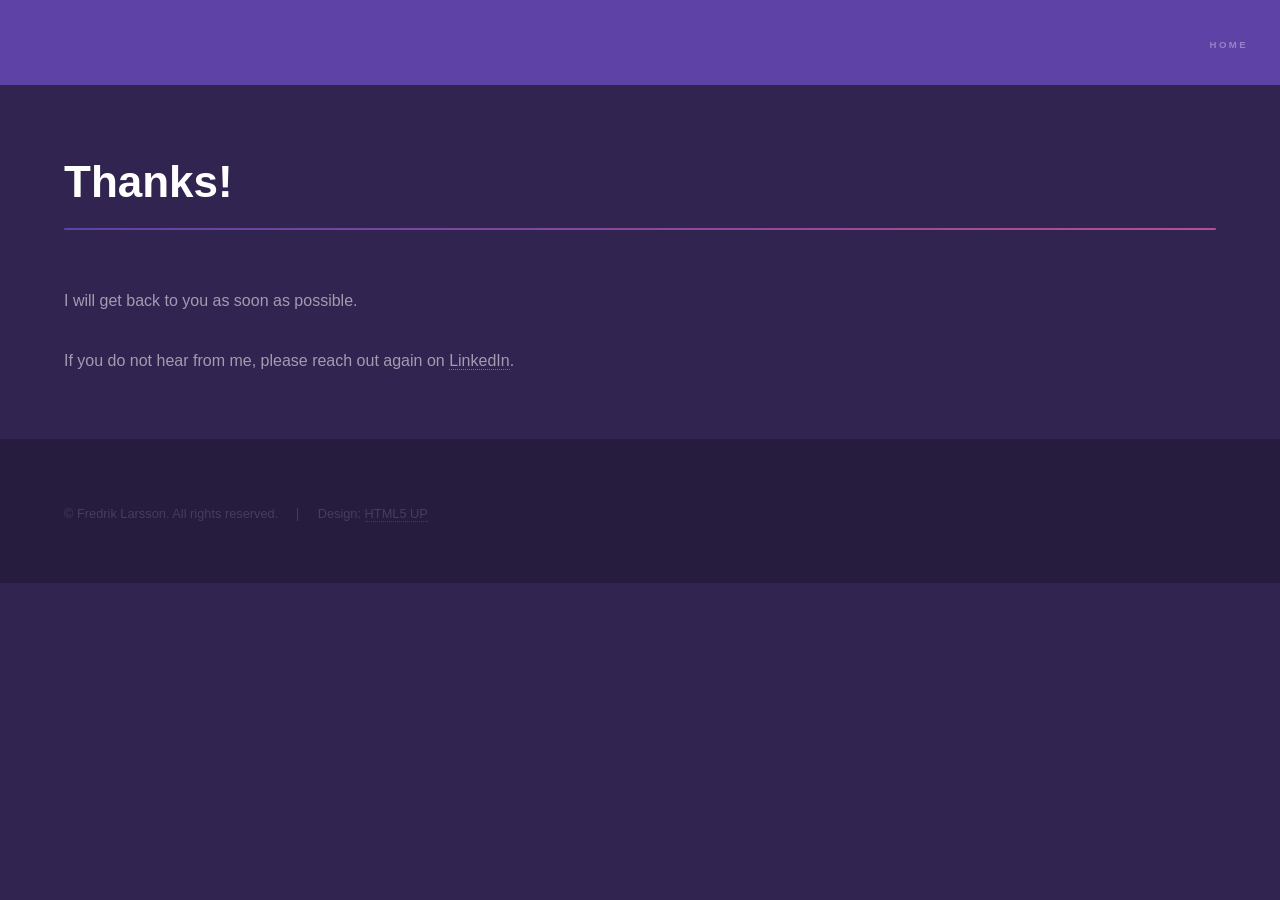
==== response.html @ fefa0e55 "feat: connected response form and added web3forms for email redirects" ====
<!DOCTYPE HTML>
<!--
	Hyperspace by HTML5 UP
	html5up.net | @ajlkn
	Free for personal and commercial use under the CCA 3.0 license (html5up.net/license)
-->
<html>
	<head>
		<title>Contact Response</title>
		<meta charset="utf-8" />
		<meta name="viewport" content="width=device-width, initial-scale=1, user-scalable=no" />
		<link rel="stylesheet" href="assets/css/main.css" />
		<noscript><link rel="stylesheet" href="assets/css/noscript.css" /></noscript>
	</head>
	<body class="is-preload">

		<!-- Header -->
			<header id="header">
				<!-- <a href="index.html" class="title">Success!</a> -->
				<nav>
					<ul>
						<li><a href="index.html">Home</a></li>
					</ul>
				</nav>
			</header>

		<!-- Wrapper -->
			<div id="wrapper">

				<!-- Main -->
					<section id="main" class="wrapper">
						<div class="inner">
							<h1 class="major">Thanks!</h1>
							<p>I will get back to you as soon as possible.</p>
							<p>If you do not hear from me, please reach out again on <a href="https://www.linkedin.com/in/fredriklarsson87">LinkedIn</a>.</p>
						</div>
					</section>

			</div>

		<!-- Footer -->
			<footer id="footer" class="wrapper alt">
				<div class="inner">
					<ul class="menu">
						<li>&copy; Fredrik Larsson. All rights reserved.</li><li>Design: <a href="http://html5up.net">HTML5 UP</a></li>
					</ul>
				</div>
			</footer>

		<!-- Scripts -->
			<script src="assets/js/jquery.min.js"></script>
			<script src="assets/js/jquery.scrollex.min.js"></script>
			<script src="assets/js/jquery.scrolly.min.js"></script>
			<script src="assets/js/browser.min.js"></script>
			<script src="assets/js/breakpoints.min.js"></script>
			<script src="assets/js/util.js"></script>
			<script src="assets/js/main.js"></script>

	</body>
</html>
---- assets/css/main.css ----
@import url(fontawesome-all.min.css);

/*
	Hyperspace by HTML5 UP
	html5up.net | @ajlkn
	Free for personal and commercial use under the CCA 3.0 license (html5up.net/license)
*/

html, body, div, span, applet, object,
iframe, h1, h2, h3, h4, h5, h6, p, blockquote,
pre, a, abbr, acronym, address, big, cite,
code, del, dfn, em, img, ins, kbd, q, s, samp,
small, strike, strong, sub, sup, tt, var, b,
u, i, center, dl, dt, dd, ol, ul, li, fieldset,
form, label, legend, table, caption, tbody,
tfoot, thead, tr, th, td, article, aside,
canvas, details, embed, figure, figcaption,
footer, header, hgroup, menu, nav, output, ruby,
section, summary, time, mark, audio, video {
	margin: 0;
	padding: 0;
	border: 0;
	font-size: 100%;
	font: inherit;
	vertical-align: baseline;}

article, aside, details, figcaption, figure,
footer, header, hgroup, menu, nav, section {
	display: block;}

body {
	line-height: 1;
}

ol, ul {
	list-style: none;
}

blockquote, q {
	quotes: none;
}

	blockquote:before, blockquote:after, q:before, q:after {
		content: '';
		content: none;
	}

table {
	border-collapse: collapse;
	border-spacing: 0;
}

body {
	-webkit-text-size-adjust: none;
}

mark {
	background-color: transparent;
	color: inherit;
}

input::-moz-focus-inner {
	border: 0;
	padding: 0;
}

input, select, textarea {
	-moz-appearance: none;
	-webkit-appearance: none;
	-ms-appearance: none;
	appearance: none;
}

/* Basic */

	@-ms-viewport {
		width: device-width;
	}

	body {
		-ms-overflow-style: scrollbar;
	}

	@media screen and (max-width: 480px) {

		html, body {
			min-width: 320px;
		}

	}

	html {
		box-sizing: border-box;
	}

	*, *:before, *:after {
		box-sizing: inherit;
	}

	body {
		background: #312450;
	}

		body.is-preload *, body.is-preload *:before, body.is-preload *:after {
			-moz-animation: none !important;
			-webkit-animation: none !important;
			-ms-animation: none !important;
			animation: none !important;
			-moz-transition: none !important;
			-webkit-transition: none !important;
			-ms-transition: none !important;
			transition: none !important;
		}

/* Type */

	body, input, select, textarea {
		color: rgba(255, 255, 255, 0.55);
		font-family: Arial, Helvetica, sans-serif;
		font-size: 16.5pt;
		font-weight: normal;
		line-height: 1.75;
	}

		@media screen and (max-width: 1680px) {

			body, input, select, textarea {
				font-size: 13pt;
			}

		}

		@media screen and (max-width: 1280px) {

			body, input, select, textarea {
				font-size: 12pt;
			}

		}

		@media screen and (max-width: 360px) {

			body, input, select, textarea {
				font-size: 11pt;
			}

		}

	a {
		-moz-transition: color 0.2s ease, border-bottom-color 0.2s ease;
		-webkit-transition: color 0.2s ease, border-bottom-color 0.2s ease;
		-ms-transition: color 0.2s ease, border-bottom-color 0.2s ease;
		transition: color 0.2s ease, border-bottom-color 0.2s ease;
		border-bottom: dotted 1px rgba(255, 255, 255, 0.35);
		color: inherit;
		text-decoration: none;
	}

		a:hover {
			border-bottom-color: transparent;
			color: #ffffff;
		}

	strong, b {
		color: #ffffff;
		font-weight: bold;
	}

	em, i {
		font-style: italic;
	}

	p {
		margin: 0 0 2em 0;
	}

	h1, h2, h3, h4, h5, h6 {
		color: #ffffff;
		font-weight: bold;
		line-height: 1.5;
		margin: 0 0 0.5em 0;
	}

		h1 a, h2 a, h3 a, h4 a, h5 a, h6 a {
			color: inherit;
			text-decoration: none;
		}

	h1 {
		font-size: 2.75em;
	}

		h1.major {
			margin: 0 0 1.3em 0;
			position: relative;
			padding-bottom: 0.35em;
		}

			h1.major:after {
				background-image: -moz-linear-gradient(to right, #5e42a6, #b74e91);
				background-image: -webkit-linear-gradient(to right, #5e42a6, #b74e91);
				background-image: -ms-linear-gradient(to right, #5e42a6, #b74e91);
				background-image: linear-gradient(to right, #5e42a6, #b74e91);
				-moz-transition: max-width 0.2s ease;
				-webkit-transition: max-width 0.2s ease;
				-ms-transition: max-width 0.2s ease;
				transition: max-width 0.2s ease;
				border-radius: 0.2em;
				bottom: 0;
				content: '';
				height: 0.05em;
				position: absolute;
				right: 0;
				width: 100%;
			}

	h2 {
		font-size: 1.75em;
	}

	h3 {
		font-size: 1.1em;
	}

	h4 {
		font-size: 1em;
	}

	h5 {
		font-size: 0.8em;
	}

	h6 {
		font-size: 0.6em;
	}

	@media screen and (max-width: 736px) {

		h1 {
			font-size: 2em;
		}

		h2 {
			font-size: 1.25em;
		}

		h3 {
			font-size: 1em;
		}

		h4 {
			font-size: 0.8em;
		}

		h5 {
			font-size: 0.6em;
		}

		h6 {
			font-size: 0.6em;
		}

	}

	sub {
		font-size: 0.8em;
		position: relative;
		top: 0.5em;
	}

	sup {
		font-size: 0.8em;
		position: relative;
		top: -0.5em;
	}

	blockquote {
		border-left: solid 4px rgba(255, 255, 255, 0.15);
		font-style: italic;
		margin: 0 0 2em 0;
		padding: 0.5em 0 0.5em 2em;
	}

	code {
		background: rgba(255, 255, 255, 0.05);
		border-radius: 0.25em;
		border: solid 1px rgba(255, 255, 255, 0.15);
		font-family: "Courier New", monospace;
		font-size: 0.9em;
		margin: 0 0.25em;
		padding: 0.25em 0.65em;
	}

	pre {
		-webkit-overflow-scrolling: touch;
		font-family: "Courier New", monospace;
		font-size: 0.9em;
		margin: 0 0 2em 0;
	}

		pre code {
			display: block;
			line-height: 1.75em;
			padding: 1em 1.5em;
			overflow-x: auto;
		}

	hr {
		border: 0;
		border-bottom: solid 1px rgba(255, 255, 255, 0.15);
		margin: 2em 0;
	}

		hr.major {
			margin: 3em 0;
		}

	.align-left {
		text-align: left;
	}

	.align-center {
		text-align: center;
	}

	.align-right {
		text-align: right;
	}

/* Row */

	.row {
		display: flex;
		flex-wrap: wrap;
		box-sizing: border-box;
		align-items: stretch;
	}

		.row > * {
			box-sizing: border-box;
		}

		.row.gtr-uniform > * > :last-child {
			margin-bottom: 0;
		}

		.row.aln-left {
			justify-content: flex-start;
		}

		.row.aln-center {
			justify-content: center;
		}

		.row.aln-right {
			justify-content: flex-end;
		}

		.row.aln-top {
			align-items: flex-start;
		}

		.row.aln-middle {
			align-items: center;
		}

		.row.aln-bottom {
			align-items: flex-end;
		}

		.row > .imp {
			order: -1;
		}

		.row > .col-1 {
			width: 8.33333%;
		}

		.row > .off-1 {
			margin-left: 8.33333%;
		}

		.row > .col-2 {
			width: 16.66667%;
		}

		.row > .off-2 {
			margin-left: 16.66667%;
		}

		.row > .col-3 {
			width: 25%;
		}

		.row > .off-3 {
			margin-left: 25%;
		}

		.row > .col-4 {
			width: 33.33333%;
		}

		.row > .off-4 {
			margin-left: 33.33333%;
		}

		.row > .col-5 {
			width: 41.66667%;
		}

		.row > .off-5 {
			margin-left: 41.66667%;
		}

		.row > .col-6 {
			width: 50%;
		}

		.row > .off-6 {
			margin-left: 50%;
		}

		.row > .col-7 {
			width: 58.33333%;
		}

		.row > .off-7 {
			margin-left: 58.33333%;
		}

		.row > .col-8 {
			width: 66.66667%;
		}

		.row > .off-8 {
			margin-left: 66.66667%;
		}

		.row > .col-9 {
			width: 75%;
		}

		.row > .off-9 {
			margin-left: 75%;
		}

		.row > .col-10 {
			width: 83.33333%;
		}

		.row > .off-10 {
			margin-left: 83.33333%;
		}

		.row > .col-11 {
			width: 91.66667%;
		}

		.row > .off-11 {
			margin-left: 91.66667%;
		}

		.row > .col-12 {
			width: 100%;
		}

		.row > .off-12 {
			margin-left: 100%;
		}

		.row.gtr-0 {
			margin-top: 0;
			margin-left: 0em;
		}

			.row.gtr-0 > * {
				padding: 0 0 0 0em;
			}

			.row.gtr-0.gtr-uniform {
				margin-top: 0em;
			}

				.row.gtr-0.gtr-uniform > * {
					padding-top: 0em;
				}

		.row.gtr-25 {
			margin-top: 0;
			margin-left: -0.375em;
		}

			.row.gtr-25 > * {
				padding: 0 0 0 0.375em;
			}

			.row.gtr-25.gtr-uniform {
				margin-top: -0.375em;
			}

				.row.gtr-25.gtr-uniform > * {
					padding-top: 0.375em;
				}

		.row.gtr-50 {
			margin-top: 0;
			margin-left: -0.75em;
		}

			.row.gtr-50 > * {
				padding: 0 0 0 0.75em;
			}

			.row.gtr-50.gtr-uniform {
				margin-top: -0.75em;
			}

				.row.gtr-50.gtr-uniform > * {
					padding-top: 0.75em;
				}

		.row {
			margin-top: 0;
			margin-left: -1.5em;
		}

			.row > * {
				padding: 0 0 0 1.5em;
			}

			.row.gtr-uniform {
				margin-top: -1.5em;
			}

				.row.gtr-uniform > * {
					padding-top: 1.5em;
				}

		.row.gtr-150 {
			margin-top: 0;
			margin-left: -2.25em;
		}

			.row.gtr-150 > * {
				padding: 0 0 0 2.25em;
			}

			.row.gtr-150.gtr-uniform {
				margin-top: -2.25em;
			}

				.row.gtr-150.gtr-uniform > * {
					padding-top: 2.25em;
				}

		.row.gtr-200 {
			margin-top: 0;
			margin-left: -3em;
		}

			.row.gtr-200 > * {
				padding: 0 0 0 3em;
			}

			.row.gtr-200.gtr-uniform {
				margin-top: -3em;
			}

				.row.gtr-200.gtr-uniform > * {
					padding-top: 3em;
				}

		@media screen and (max-width: 1680px) {

			.row {
				display: flex;
				flex-wrap: wrap;
				box-sizing: border-box;
				align-items: stretch;
			}

				.row > * {
					box-sizing: border-box;
				}

				.row.gtr-uniform > * > :last-child {
					margin-bottom: 0;
				}

				.row.aln-left {
					justify-content: flex-start;
				}

				.row.aln-center {
					justify-content: center;
				}

				.row.aln-right {
					justify-content: flex-end;
				}

				.row.aln-top {
					align-items: flex-start;
				}

				.row.aln-middle {
					align-items: center;
				}

				.row.aln-bottom {
					align-items: flex-end;
				}

				.row > .imp-xlarge {
					order: -1;
				}

				.row > .col-1-xlarge {
					width: 8.33333%;
				}

				.row > .off-1-xlarge {
					margin-left: 8.33333%;
				}

				.row > .col-2-xlarge {
					width: 16.66667%;
				}

				.row > .off-2-xlarge {
					margin-left: 16.66667%;
				}

				.row > .col-3-xlarge {
					width: 25%;
				}

				.row > .off-3-xlarge {
					margin-left: 25%;
				}

				.row > .col-4-xlarge {
					width: 33.33333%;
				}

				.row > .off-4-xlarge {
					margin-left: 33.33333%;
				}

				.row > .col-5-xlarge {
					width: 41.66667%;
				}

				.row > .off-5-xlarge {
					margin-left: 41.66667%;
				}

				.row > .col-6-xlarge {
					width: 50%;
				}

				.row > .off-6-xlarge {
					margin-left: 50%;
				}

				.row > .col-7-xlarge {
					width: 58.33333%;
				}

				.row > .off-7-xlarge {
					margin-left: 58.33333%;
				}

				.row > .col-8-xlarge {
					width: 66.66667%;
				}

				.row > .off-8-xlarge {
					margin-left: 66.66667%;
				}

				.row > .col-9-xlarge {
					width: 75%;
				}

				.row > .off-9-xlarge {
					margin-left: 75%;
				}

				.row > .col-10-xlarge {
					width: 83.33333%;
				}

				.row > .off-10-xlarge {
					margin-left: 83.33333%;
				}

				.row > .col-11-xlarge {
					width: 91.66667%;
				}

				.row > .off-11-xlarge {
					margin-left: 91.66667%;
				}

				.row > .col-12-xlarge {
					width: 100%;
				}

				.row > .off-12-xlarge {
					margin-left: 100%;
				}

				.row.gtr-0 {
					margin-top: 0;
					margin-left: 0em;
				}

					.row.gtr-0 > * {
						padding: 0 0 0 0em;
					}

					.row.gtr-0.gtr-uniform {
						margin-top: 0em;
					}

						.row.gtr-0.gtr-uniform > * {
							padding-top: 0em;
						}

				.row.gtr-25 {
					margin-top: 0;
					margin-left: -0.375em;
				}

					.row.gtr-25 > * {
						padding: 0 0 0 0.375em;
					}

					.row.gtr-25.gtr-uniform {
						margin-top: -0.375em;
					}

						.row.gtr-25.gtr-uniform > * {
							padding-top: 0.375em;
						}

				.row.gtr-50 {
					margin-top: 0;
					margin-left: -0.75em;
				}

					.row.gtr-50 > * {
						padding: 0 0 0 0.75em;
					}

					.row.gtr-50.gtr-uniform {
						margin-top: -0.75em;
					}

						.row.gtr-50.gtr-uniform > * {
							padding-top: 0.75em;
						}

				.row {
					margin-top: 0;
					margin-left: -1.5em;
				}

					.row > * {
						padding: 0 0 0 1.5em;
					}

					.row.gtr-uniform {
						margin-top: -1.5em;
					}

						.row.gtr-uniform > * {
							padding-top: 1.5em;
						}

				.row.gtr-150 {
					margin-top: 0;
					margin-left: -2.25em;
				}

					.row.gtr-150 > * {
						padding: 0 0 0 2.25em;
					}

					.row.gtr-150.gtr-uniform {
						margin-top: -2.25em;
					}

						.row.gtr-150.gtr-uniform > * {
							padding-top: 2.25em;
						}

				.row.gtr-200 {
					margin-top: 0;
					margin-left: -3em;
				}

					.row.gtr-200 > * {
						padding: 0 0 0 3em;
					}

					.row.gtr-200.gtr-uniform {
						margin-top: -3em;
					}

						.row.gtr-200.gtr-uniform > * {
							padding-top: 3em;
						}

		}

		@media screen and (max-width: 1280px) {

			.row {
				display: flex;
				flex-wrap: wrap;
				box-sizing: border-box;
				align-items: stretch;
			}

				.row > * {
					box-sizing: border-box;
				}

				.row.gtr-uniform > * > :last-child {
					margin-bottom: 0;
				}

				.row.aln-left {
					justify-content: flex-start;
				}

				.row.aln-center {
					justify-content: center;
				}

				.row.aln-right {
					justify-content: flex-end;
				}

				.row.aln-top {
					align-items: flex-start;
				}

				.row.aln-middle {
					align-items: center;
				}

				.row.aln-bottom {
					align-items: flex-end;
				}

				.row > .imp-large {
					order: -1;
				}

				.row > .col-1-large {
					width: 8.33333%;
				}

				.row > .off-1-large {
					margin-left: 8.33333%;
				}

				.row > .col-2-large {
					width: 16.66667%;
				}

				.row > .off-2-large {
					margin-left: 16.66667%;
				}

				.row > .col-3-large {
					width: 25%;
				}

				.row > .off-3-large {
					margin-left: 25%;
				}

				.row > .col-4-large {
					width: 33.33333%;
				}

				.row > .off-4-large {
					margin-left: 33.33333%;
				}

				.row > .col-5-large {
					width: 41.66667%;
				}

				.row > .off-5-large {
					margin-left: 41.66667%;
				}

				.row > .col-6-large {
					width: 50%;
				}

				.row > .off-6-large {
					margin-left: 50%;
				}

				.row > .col-7-large {
					width: 58.33333%;
				}

				.row > .off-7-large {
					margin-left: 58.33333%;
				}

				.row > .col-8-large {
					width: 66.66667%;
				}

				.row > .off-8-large {
					margin-left: 66.66667%;
				}

				.row > .col-9-large {
					width: 75%;
				}

				.row > .off-9-large {
					margin-left: 75%;
				}

				.row > .col-10-large {
					width: 83.33333%;
				}

				.row > .off-10-large {
					margin-left: 83.33333%;
				}

				.row > .col-11-large {
					width: 91.66667%;
				}

				.row > .off-11-large {
					margin-left: 91.66667%;
				}

				.row > .col-12-large {
					width: 100%;
				}

				.row > .off-12-large {
					margin-left: 100%;
				}

				.row.gtr-0 {
					margin-top: 0;
					margin-left: 0em;
				}

					.row.gtr-0 > * {
						padding: 0 0 0 0em;
					}

					.row.gtr-0.gtr-uniform {
						margin-top: 0em;
					}

						.row.gtr-0.gtr-uniform > * {
							padding-top: 0em;
						}

				.row.gtr-25 {
					margin-top: 0;
					margin-left: -0.375em;
				}

					.row.gtr-25 > * {
						padding: 0 0 0 0.375em;
					}

					.row.gtr-25.gtr-uniform {
						margin-top: -0.375em;
					}

						.row.gtr-25.gtr-uniform > * {
							padding-top: 0.375em;
						}

				.row.gtr-50 {
					margin-top: 0;
					margin-left: -0.75em;
				}

					.row.gtr-50 > * {
						padding: 0 0 0 0.75em;
					}

					.row.gtr-50.gtr-uniform {
						margin-top: -0.75em;
					}

						.row.gtr-50.gtr-uniform > * {
							padding-top: 0.75em;
						}

				.row {
					margin-top: 0;
					margin-left: -1.5em;
				}

					.row > * {
						padding: 0 0 0 1.5em;
					}

					.row.gtr-uniform {
						margin-top: -1.5em;
					}

						.row.gtr-uniform > * {
							padding-top: 1.5em;
						}

				.row.gtr-150 {
					margin-top: 0;
					margin-left: -2.25em;
				}

					.row.gtr-150 > * {
						padding: 0 0 0 2.25em;
					}

					.row.gtr-150.gtr-uniform {
						margin-top: -2.25em;
					}

						.row.gtr-150.gtr-uniform > * {
							padding-top: 2.25em;
						}

				.row.gtr-200 {
					margin-top: 0;
					margin-left: -3em;
				}

					.row.gtr-200 > * {
						padding: 0 0 0 3em;
					}

					.row.gtr-200.gtr-uniform {
						margin-top: -3em;
					}

						.row.gtr-200.gtr-uniform > * {
							padding-top: 3em;
						}

		}

		@media screen and (max-width: 980px) {

			.row {
				display: flex;
				flex-wrap: wrap;
				box-sizing: border-box;
				align-items: stretch;
			}

				.row > * {
					box-sizing: border-box;
				}

				.row.gtr-uniform > * > :last-child {
					margin-bottom: 0;
				}

				.row.aln-left {
					justify-content: flex-start;
				}

				.row.aln-center {
					justify-content: center;
				}

				.row.aln-right {
					justify-content: flex-end;
				}

				.row.aln-top {
					align-items: flex-start;
				}

				.row.aln-middle {
					align-items: center;
				}

				.row.aln-bottom {
					align-items: flex-end;
				}

				.row > .imp-medium {
					order: -1;
				}

				.row > .col-1-medium {
					width: 8.33333%;
				}

				.row > .off-1-medium {
					margin-left: 8.33333%;
				}

				.row > .col-2-medium {
					width: 16.66667%;
				}

				.row > .off-2-medium {
					margin-left: 16.66667%;
				}

				.row > .col-3-medium {
					width: 25%;
				}

				.row > .off-3-medium {
					margin-left: 25%;
				}

				.row > .col-4-medium {
					width: 33.33333%;
				}

				.row > .off-4-medium {
					margin-left: 33.33333%;
				}

				.row > .col-5-medium {
					width: 41.66667%;
				}

				.row > .off-5-medium {
					margin-left: 41.66667%;
				}

				.row > .col-6-medium {
					width: 50%;
				}

				.row > .off-6-medium {
					margin-left: 50%;
				}

				.row > .col-7-medium {
					width: 58.33333%;
				}

				.row > .off-7-medium {
					margin-left: 58.33333%;
				}

				.row > .col-8-medium {
					width: 66.66667%;
				}

				.row > .off-8-medium {
					margin-left: 66.66667%;
				}

				.row > .col-9-medium {
					width: 75%;
				}

				.row > .off-9-medium {
					margin-left: 75%;
				}

				.row > .col-10-medium {
					width: 83.33333%;
				}

				.row > .off-10-medium {
					margin-left: 83.33333%;
				}

				.row > .col-11-medium {
					width: 91.66667%;
				}

				.row > .off-11-medium {
					margin-left: 91.66667%;
				}

				.row > .col-12-medium {
					width: 100%;
				}

				.row > .off-12-medium {
					margin-left: 100%;
				}

				.row.gtr-0 {
					margin-top: 0;
					margin-left: 0em;
				}

					.row.gtr-0 > * {
						padding: 0 0 0 0em;
					}

					.row.gtr-0.gtr-uniform {
						margin-top: 0em;
					}

						.row.gtr-0.gtr-uniform > * {
							padding-top: 0em;
						}

				.row.gtr-25 {
					margin-top: 0;
					margin-left: -0.375em;
				}

					.row.gtr-25 > * {
						padding: 0 0 0 0.375em;
					}

					.row.gtr-25.gtr-uniform {
						margin-top: -0.375em;
					}

						.row.gtr-25.gtr-uniform > * {
							padding-top: 0.375em;
						}

				.row.gtr-50 {
					margin-top: 0;
					margin-left: -0.75em;
				}

					.row.gtr-50 > * {
						padding: 0 0 0 0.75em;
					}

					.row.gtr-50.gtr-uniform {
						margin-top: -0.75em;
					}

						.row.gtr-50.gtr-uniform > * {
							padding-top: 0.75em;
						}

				.row {
					margin-top: 0;
					margin-left: -1.5em;
				}

					.row > * {
						padding: 0 0 0 1.5em;
					}

					.row.gtr-uniform {
						margin-top: -1.5em;
					}

						.row.gtr-uniform > * {
							padding-top: 1.5em;
						}

				.row.gtr-150 {
					margin-top: 0;
					margin-left: -2.25em;
				}

					.row.gtr-150 > * {
						padding: 0 0 0 2.25em;
					}

					.row.gtr-150.gtr-uniform {
						margin-top: -2.25em;
					}

						.row.gtr-150.gtr-uniform > * {
							padding-top: 2.25em;
						}

				.row.gtr-200 {
					margin-top: 0;
					margin-left: -3em;
				}

					.row.gtr-200 > * {
						padding: 0 0 0 3em;
					}

					.row.gtr-200.gtr-uniform {
						margin-top: -3em;
					}

						.row.gtr-200.gtr-uniform > * {
							padding-top: 3em;
						}

		}

		@media screen and (max-width: 736px) {

			.row {
				display: flex;
				flex-wrap: wrap;
				box-sizing: border-box;
				align-items: stretch;
			}

				.row > * {
					box-sizing: border-box;
				}

				.row.gtr-uniform > * > :last-child {
					margin-bottom: 0;
				}

				.row.aln-left {
					justify-content: flex-start;
				}

				.row.aln-center {
					justify-content: center;
				}

				.row.aln-right {
					justify-content: flex-end;
				}

				.row.aln-top {
					align-items: flex-start;
				}

				.row.aln-middle {
					align-items: center;
				}

				.row.aln-bottom {
					align-items: flex-end;
				}

				.row > .imp-small {
					order: -1;
				}

				.row > .col-1-small {
					width: 8.33333%;
				}

				.row > .off-1-small {
					margin-left: 8.33333%;
				}

				.row > .col-2-small {
					width: 16.66667%;
				}

				.row > .off-2-small {
					margin-left: 16.66667%;
				}

				.row > .col-3-small {
					width: 25%;
				}

				.row > .off-3-small {
					margin-left: 25%;
				}

				.row > .col-4-small {
					width: 33.33333%;
				}

				.row > .off-4-small {
					margin-left: 33.33333%;
				}

				.row > .col-5-small {
					width: 41.66667%;
				}

				.row > .off-5-small {
					margin-left: 41.66667%;
				}

				.row > .col-6-small {
					width: 50%;
				}

				.row > .off-6-small {
					margin-left: 50%;
				}

				.row > .col-7-small {
					width: 58.33333%;
				}

				.row > .off-7-small {
					margin-left: 58.33333%;
				}

				.row > .col-8-small {
					width: 66.66667%;
				}

				.row > .off-8-small {
					margin-left: 66.66667%;
				}

				.row > .col-9-small {
					width: 75%;
				}

				.row > .off-9-small {
					margin-left: 75%;
				}

				.row > .col-10-small {
					width: 83.33333%;
				}

				.row > .off-10-small {
					margin-left: 83.33333%;
				}

				.row > .col-11-small {
					width: 91.66667%;
				}

				.row > .off-11-small {
					margin-left: 91.66667%;
				}

				.row > .col-12-small {
					width: 100%;
				}

				.row > .off-12-small {
					margin-left: 100%;
				}

				.row.gtr-0 {
					margin-top: 0;
					margin-left: 0em;
				}

					.row.gtr-0 > * {
						padding: 0 0 0 0em;
					}

					.row.gtr-0.gtr-uniform {
						margin-top: 0em;
					}

						.row.gtr-0.gtr-uniform > * {
							padding-top: 0em;
						}

				.row.gtr-25 {
					margin-top: 0;
					margin-left: -0.375em;
				}

					.row.gtr-25 > * {
						padding: 0 0 0 0.375em;
					}

					.row.gtr-25.gtr-uniform {
						margin-top: -0.375em;
					}

						.row.gtr-25.gtr-uniform > * {
							padding-top: 0.375em;
						}

				.row.gtr-50 {
					margin-top: 0;
					margin-left: -0.75em;
				}

					.row.gtr-50 > * {
						padding: 0 0 0 0.75em;
					}

					.row.gtr-50.gtr-uniform {
						margin-top: -0.75em;
					}

						.row.gtr-50.gtr-uniform > * {
							padding-top: 0.75em;
						}

				.row {
					margin-top: 0;
					margin-left: -1.5em;
				}

					.row > * {
						padding: 0 0 0 1.5em;
					}

					.row.gtr-uniform {
						margin-top: -1.5em;
					}

						.row.gtr-uniform > * {
							padding-top: 1.5em;
						}

				.row.gtr-150 {
					margin-top: 0;
					margin-left: -2.25em;
				}

					.row.gtr-150 > * {
						padding: 0 0 0 2.25em;
					}

					.row.gtr-150.gtr-uniform {
						margin-top: -2.25em;
					}

						.row.gtr-150.gtr-uniform > * {
							padding-top: 2.25em;
						}

				.row.gtr-200 {
					margin-top: 0;
					margin-left: -3em;
				}

					.row.gtr-200 > * {
						padding: 0 0 0 3em;
					}

					.row.gtr-200.gtr-uniform {
						margin-top: -3em;
					}

						.row.gtr-200.gtr-uniform > * {
							padding-top: 3em;
						}

		}

		@media screen and (max-width: 480px) {

			.row {
				display: flex;
				flex-wrap: wrap;
				box-sizing: border-box;
				align-items: stretch;
			}

				.row > * {
					box-sizing: border-box;
				}

				.row.gtr-uniform > * > :last-child {
					margin-bottom: 0;
				}

				.row.aln-left {
					justify-content: flex-start;
				}

				.row.aln-center {
					justify-content: center;
				}

				.row.aln-right {
					justify-content: flex-end;
				}

				.row.aln-top {
					align-items: flex-start;
				}

				.row.aln-middle {
					align-items: center;
				}

				.row.aln-bottom {
					align-items: flex-end;
				}

				.row > .imp-xsmall {
					order: -1;
				}

				.row > .col-1-xsmall {
					width: 8.33333%;
				}

				.row > .off-1-xsmall {
					margin-left: 8.33333%;
				}

				.row > .col-2-xsmall {
					width: 16.66667%;
				}

				.row > .off-2-xsmall {
					margin-left: 16.66667%;
				}

				.row > .col-3-xsmall {
					width: 25%;
				}

				.row > .off-3-xsmall {
					margin-left: 25%;
				}

				.row > .col-4-xsmall {
					width: 33.33333%;
				}

				.row > .off-4-xsmall {
					margin-left: 33.33333%;
				}

				.row > .col-5-xsmall {
					width: 41.66667%;
				}

				.row > .off-5-xsmall {
					margin-left: 41.66667%;
				}

				.row > .col-6-xsmall {
					width: 50%;
				}

				.row > .off-6-xsmall {
					margin-left: 50%;
				}

				.row > .col-7-xsmall {
					width: 58.33333%;
				}

				.row > .off-7-xsmall {
					margin-left: 58.33333%;
				}

				.row > .col-8-xsmall {
					width: 66.66667%;
				}

				.row > .off-8-xsmall {
					margin-left: 66.66667%;
				}

				.row > .col-9-xsmall {
					width: 75%;
				}

				.row > .off-9-xsmall {
					margin-left: 75%;
				}

				.row > .col-10-xsmall {
					width: 83.33333%;
				}

				.row > .off-10-xsmall {
					margin-left: 83.33333%;
				}

				.row > .col-11-xsmall {
					width: 91.66667%;
				}

				.row > .off-11-xsmall {
					margin-left: 91.66667%;
				}

				.row > .col-12-xsmall {
					width: 100%;
				}

				.row > .off-12-xsmall {
					margin-left: 100%;
				}

				.row.gtr-0 {
					margin-top: 0;
					margin-left: 0em;
				}

					.row.gtr-0 > * {
						padding: 0 0 0 0em;
					}

					.row.gtr-0.gtr-uniform {
						margin-top: 0em;
					}

						.row.gtr-0.gtr-uniform > * {
							padding-top: 0em;
						}

				.row.gtr-25 {
					margin-top: 0;
					margin-left: -0.375em;
				}

					.row.gtr-25 > * {
						padding: 0 0 0 0.375em;
					}

					.row.gtr-25.gtr-uniform {
						margin-top: -0.375em;
					}

						.row.gtr-25.gtr-uniform > * {
							padding-top: 0.375em;
						}

				.row.gtr-50 {
					margin-top: 0;
					margin-left: -0.75em;
				}

					.row.gtr-50 > * {
						padding: 0 0 0 0.75em;
					}

					.row.gtr-50.gtr-uniform {
						margin-top: -0.75em;
					}

						.row.gtr-50.gtr-uniform > * {
							padding-top: 0.75em;
						}

				.row {
					margin-top: 0;
					margin-left: -1.5em;
				}

					.row > * {
						padding: 0 0 0 1.5em;
					}

					.row.gtr-uniform {
						margin-top: -1.5em;
					}

						.row.gtr-uniform > * {
							padding-top: 1.5em;
						}

				.row.gtr-150 {
					margin-top: 0;
					margin-left: -2.25em;
				}

					.row.gtr-150 > * {
						padding: 0 0 0 2.25em;
					}

					.row.gtr-150.gtr-uniform {
						margin-top: -2.25em;
					}

						.row.gtr-150.gtr-uniform > * {
							padding-top: 2.25em;
						}

				.row.gtr-200 {
					margin-top: 0;
					margin-left: -3em;
				}

					.row.gtr-200 > * {
						padding: 0 0 0 3em;
					}

					.row.gtr-200.gtr-uniform {
						margin-top: -3em;
					}

						.row.gtr-200.gtr-uniform > * {
							padding-top: 3em;
						}

		}

/* Box */

	.box {
		border-radius: 0.25em;
		border: solid 1px rgba(255, 255, 255, 0.15);
		margin-bottom: 2em;
		padding: 1.5em;
	}

		.box > :last-child,
		.box > :last-child > :last-child,
		.box > :last-child > :last-child > :last-child {
			margin-bottom: 0;
		}

		.box.alt {
			border: 0;
			border-radius: 0;
			padding: 0;
		}

/* Button */

	input[type="submit"],
	input[type="reset"],
	input[type="button"],
	button,
	.button {
		-moz-appearance: none;
		-webkit-appearance: none;
		-ms-appearance: none;
		appearance: none;
		-moz-transition: border-color 0.2s ease;
		-webkit-transition: border-color 0.2s ease;
		-ms-transition: border-color 0.2s ease;
		transition: border-color 0.2s ease;
		background-color: transparent;
		border: solid 1px !important;
		border-color: rgba(255, 255, 255, 0.15) !important;
		border-radius: 3em;
		color: #ffffff !important;
		cursor: pointer;
		display: inline-block;
		font-size: 0.6em;
		font-weight: bold;
		height: calc(4.75em + 2px);
		letter-spacing: 0.25em;
		line-height: 4.75em;
		outline: 0;
		padding: 0 3.75em;
		position: relative;
		text-align: center;
		text-decoration: none;
		text-transform: uppercase;
		white-space: nowrap;
	}

		input[type="submit"]:after,
		input[type="reset"]:after,
		input[type="button"]:after,
		button:after,
		.button:after {
			-moz-transform: scale(0.25);
			-webkit-transform: scale(0.25);
			-ms-transform: scale(0.25);
			transform: scale(0.25);
			pointer-events: none;
			-moz-transition: opacity 0.2s ease, -moz-transform 0.2s ease;
			-webkit-transition: opacity 0.2s ease, -webkit-transform 0.2s ease;
			-ms-transition: opacity 0.2s ease, -ms-transform 0.2s ease;
			transition: opacity 0.2s ease, transform 0.2s ease;
			background: #ffffff;
			border-radius: 3em;
			content: '';
			height: 100%;
			left: 0;
			opacity: 0;
			position: absolute;
			top: 0;
			width: 100%;
		}

		input[type="submit"].icon:before,
		input[type="reset"].icon:before,
		input[type="button"].icon:before,
		button.icon:before,
		.button.icon:before {
			margin-right: 0.75em;
		}

		input[type="submit"].fit,
		input[type="reset"].fit,
		input[type="button"].fit,
		button.fit,
		.button.fit {
			width: 100%;
		}

		input[type="submit"].small,
		input[type="reset"].small,
		input[type="button"].small,
		button.small,
		.button.small {
			font-size: 0.4em;
		}

		input[type="submit"].large,
		input[type="reset"].large,
		input[type="button"].large,
		button.large,
		.button.large {
			font-size: 0.8em;
		}

		input[type="submit"].primary,
		input[type="reset"].primary,
		input[type="button"].primary,
		button.primary,
		.button.primary {
			background-color: #ffffff;
			color: #312450 !important;
		}

			input[type="submit"].primary:after,
			input[type="reset"].primary:after,
			input[type="button"].primary:after,
			button.primary:after,
			.button.primary:after {
				display: none;
			}

		input[type="submit"].disabled, input[type="submit"]:disabled,
		input[type="reset"].disabled,
		input[type="reset"]:disabled,
		input[type="button"].disabled,
		input[type="button"]:disabled,
		button.disabled,
		button:disabled,
		.button.disabled,
		.button:disabled {
			cursor: default;
			opacity: 0.5;
			pointer-events: none;
		}

		input[type="submit"]:hover,
		input[type="reset"]:hover,
		input[type="button"]:hover,
		button:hover,
		.button:hover {
			border-color: rgba(255, 255, 255, 0.55) !important;
		}

			input[type="submit"]:hover:after,
			input[type="reset"]:hover:after,
			input[type="button"]:hover:after,
			button:hover:after,
			.button:hover:after {
				opacity: 0.05;
				-moz-transform: scale(1);
				-webkit-transform: scale(1);
				-ms-transform: scale(1);
				transform: scale(1);
			}

			input[type="submit"]:hover:active,
			input[type="reset"]:hover:active,
			input[type="button"]:hover:active,
			button:hover:active,
			.button:hover:active {
				border-color: #ffffff !important;
			}

				input[type="submit"]:hover:active:after,
				input[type="reset"]:hover:active:after,
				input[type="button"]:hover:active:after,
				button:hover:active:after,
				.button:hover:active:after {
					opacity: 0.1;
				}

/* Features */

	.features {
		display: -moz-flex;
		display: -webkit-flex;
		display: -ms-flex;
		display: flex;
		-moz-flex-wrap: wrap;
		-webkit-flex-wrap: wrap;
		-ms-flex-wrap: wrap;
		flex-wrap: wrap;
		border-radius: 0.25em;
		border: solid 1px rgba(255, 255, 255, 0.15);
		background: rgba(255, 255, 255, 0.05);
		margin: 0 0 2em 0;
	}

		.features section {
			padding: 3.5em 3em 1em 7em ;
			width: 50%;
			border-top: solid 1px rgba(255, 255, 255, 0.15);
			position: relative;
		}

			.features section:nth-child(-n + 2) {
				border-top-width: 0;
			}

			.features section:nth-child(2n) {
				border-left: solid 1px rgba(255, 255, 255, 0.15);
			}

			.features section .icon {
				-moz-transition: opacity 0.5s ease, -moz-transform 0.5s ease;
				-webkit-transition: opacity 0.5s ease, -webkit-transform 0.5s ease;
				-ms-transition: opacity 0.5s ease, -ms-transform 0.5s ease;
				transition: opacity 0.5s ease, transform 0.5s ease;
				-moz-transition-delay: 1s;
				-webkit-transition-delay: 1s;
				-ms-transition-delay: 1s;
				transition-delay: 1s;
				-moz-transform: scale(1);
				-webkit-transform: scale(1);
				-ms-transform: scale(1);
				transform: scale(1);
				position: absolute;
				left: 3em;
				top: 3em;
				opacity: 1;
			}

			.features section:nth-child(1) .icon {
				-moz-transition-delay: 0.15s;
				-webkit-transition-delay: 0.15s;
				-ms-transition-delay: 0.15s;
				transition-delay: 0.15s;
			}

			.features section:nth-child(2) .icon {
				-moz-transition-delay: 0.3s;
				-webkit-transition-delay: 0.3s;
				-ms-transition-delay: 0.3s;
				transition-delay: 0.3s;
			}

			.features section:nth-child(3) .icon {
				-moz-transition-delay: 0.45s;
				-webkit-transition-delay: 0.45s;
				-ms-transition-delay: 0.45s;
				transition-delay: 0.45s;
			}

			.features section:nth-child(4) .icon {
				-moz-transition-delay: 0.6s;
				-webkit-transition-delay: 0.6s;
				-ms-transition-delay: 0.6s;
				transition-delay: 0.6s;
			}

			.features section:nth-child(5) .icon {
				-moz-transition-delay: 0.75s;
				-webkit-transition-delay: 0.75s;
				-ms-transition-delay: 0.75s;
				transition-delay: 0.75s;
			}

			.features section:nth-child(6) .icon {
				-moz-transition-delay: 0.9s;
				-webkit-transition-delay: 0.9s;
				-ms-transition-delay: 0.9s;
				transition-delay: 0.9s;
			}

			.features section:nth-child(7) .icon {
				-moz-transition-delay: 1.05s;
				-webkit-transition-delay: 1.05s;
				-ms-transition-delay: 1.05s;
				transition-delay: 1.05s;
			}

			.features section:nth-child(8) .icon {
				-moz-transition-delay: 1.2s;
				-webkit-transition-delay: 1.2s;
				-ms-transition-delay: 1.2s;
				transition-delay: 1.2s;
			}

			.features section:nth-child(9) .icon {
				-moz-transition-delay: 1.35s;
				-webkit-transition-delay: 1.35s;
				-ms-transition-delay: 1.35s;
				transition-delay: 1.35s;
			}

			.features section:nth-child(10) .icon {
				-moz-transition-delay: 1.5s;
				-webkit-transition-delay: 1.5s;
				-ms-transition-delay: 1.5s;
				transition-delay: 1.5s;
			}

			.features section:nth-child(11) .icon {
				-moz-transition-delay: 1.65s;
				-webkit-transition-delay: 1.65s;
				-ms-transition-delay: 1.65s;
				transition-delay: 1.65s;
			}

			.features section:nth-child(12) .icon {
				-moz-transition-delay: 1.8s;
				-webkit-transition-delay: 1.8s;
				-ms-transition-delay: 1.8s;
				transition-delay: 1.8s;
			}

			.features section:nth-child(13) .icon {
				-moz-transition-delay: 1.95s;
				-webkit-transition-delay: 1.95s;
				-ms-transition-delay: 1.95s;
				transition-delay: 1.95s;
			}

			.features section:nth-child(14) .icon {
				-moz-transition-delay: 2.1s;
				-webkit-transition-delay: 2.1s;
				-ms-transition-delay: 2.1s;
				transition-delay: 2.1s;
			}

			.features section:nth-child(15) .icon {
				-moz-transition-delay: 2.25s;
				-webkit-transition-delay: 2.25s;
				-ms-transition-delay: 2.25s;
				transition-delay: 2.25s;
			}

			.features section:nth-child(16) .icon {
				-moz-transition-delay: 2.4s;
				-webkit-transition-delay: 2.4s;
				-ms-transition-delay: 2.4s;
				transition-delay: 2.4s;
			}

			.features section:nth-child(17) .icon {
				-moz-transition-delay: 2.55s;
				-webkit-transition-delay: 2.55s;
				-ms-transition-delay: 2.55s;
				transition-delay: 2.55s;
			}

			.features section:nth-child(18) .icon {
				-moz-transition-delay: 2.7s;
				-webkit-transition-delay: 2.7s;
				-ms-transition-delay: 2.7s;
				transition-delay: 2.7s;
			}

			.features section:nth-child(19) .icon {
				-moz-transition-delay: 2.85s;
				-webkit-transition-delay: 2.85s;
				-ms-transition-delay: 2.85s;
				transition-delay: 2.85s;
			}

			.features section:nth-child(20) .icon {
				-moz-transition-delay: 3s;
				-webkit-transition-delay: 3s;
				-ms-transition-delay: 3s;
				transition-delay: 3s;
			}

		.features.inactive section .icon {
			-moz-transform: scale(0.5);
			-webkit-transform: scale(0.5);
			-ms-transform: scale(0.5);
			transform: scale(0.5);
			opacity: 0;
		}

		@media screen and (max-width: 980px) {

			.features {
				display: block;
			}

				.features section {
					border-top-width: 1px !important;
					border-left-width: 0 !important;
					width: 100%;
				}

					.features section:first-child {
						border-top-width: 0 !important;
					}

		}

		@media screen and (max-width: 736px) {

			.features section {
				padding: 2.5em 1.5em 0.1em 5.5em ;
			}

				.features section .icon {
					left: 1.5em;
					top: 2em;
				}

		}

		@media screen and (max-width: 480px) {

			.features section {
				padding: 2em 1.5em 0.1em 1.5em ;
			}

				.features section .icon {
					left: 0;
					position: relative;
					top: 0;
				}

		}

/* Form */

	form {
		margin: 0 0 2em 0;
	}

		form > :last-child {
			margin-bottom: 0;
		}

		form > .fields {
			display: -moz-flex;
			display: -webkit-flex;
			display: -ms-flex;
			display: flex;
			-moz-flex-wrap: wrap;
			-webkit-flex-wrap: wrap;
			-ms-flex-wrap: wrap;
			flex-wrap: wrap;
			width: calc(100% + 3em);
			margin: -1.5em 0 2em -1.5em;
		}

			form > .fields > .field {
				-moz-flex-grow: 0;
				-webkit-flex-grow: 0;
				-ms-flex-grow: 0;
				flex-grow: 0;
				-moz-flex-shrink: 0;
				-webkit-flex-shrink: 0;
				-ms-flex-shrink: 0;
				flex-shrink: 0;
				padding: 1.5em 0 0 1.5em;
				width: calc(100% - 1.5em);
			}

				form > .fields > .field.half {
					width: calc(50% - 0.75em);
				}

				form > .fields > .field.third {
					width: calc(100%/3 - 0.5em);
				}

				form > .fields > .field.quarter {
					width: calc(25% - 0.375em);
				}

		@media screen and (max-width: 480px) {

			form > .fields {
				width: calc(100% + 3em);
				margin: -1.5em 0 2em -1.5em;
			}

				form > .fields > .field {
					padding: 1.5em 0 0 1.5em;
					width: calc(100% - 1.5em);
				}

					form > .fields > .field.half {
						width: calc(100% - 1.5em);
					}

					form > .fields > .field.third {
						width: calc(100% - 1.5em);
					}

					form > .fields > .field.quarter {
						width: calc(100% - 1.5em);
					}

		}

	label {
		color: #ffffff;
		font-weight: bold;
		line-height: 1.5;
		margin: 0 0 0.7em 0;
		display: block;
		font-size: 1.1em;
	}

	input[type="text"],
	input[type="password"],
	input[type="email"],
	input[type="tel"],
	select,
	textarea {
		-moz-appearance: none;
		-webkit-appearance: none;
		-ms-appearance: none;
		appearance: none;
		background: rgba(255, 255, 255, 0.05);
		border-radius: 0.25em;
		border: none;
		border: solid 1px rgba(255, 255, 255, 0.15);
		color: inherit;
		display: block;
		outline: 0;
		padding: 0 1em;
		text-decoration: none;
		width: 100%;
	}

		input[type="text"]:invalid,
		input[type="password"]:invalid,
		input[type="email"]:invalid,
		input[type="tel"]:invalid,
		select:invalid,
		textarea:invalid {
			box-shadow: none;
		}

		input[type="text"]:focus,
		input[type="password"]:focus,
		input[type="email"]:focus,
		input[type="tel"]:focus,
		select:focus,
		textarea:focus {
			border-color: #ffffff;
			box-shadow: 0 0 0 1px #ffffff;
		}

	select {
		background-image: url("data:image/svg+xml;charset=utf8,%3Csvg xmlns='http://www.w3.org/2000/svg' width='40' height='40' preserveAspectRatio='none' viewBox='0 0 40 40'%3E%3Cpath d='M9.4,12.3l10.4,10.4l10.4-10.4c0.2-0.2,0.5-0.4,0.9-0.4c0.3,0,0.6,0.1,0.9,0.4l3.3,3.3c0.2,0.2,0.4,0.5,0.4,0.9 c0,0.4-0.1,0.6-0.4,0.9L20.7,31.9c-0.2,0.2-0.5,0.4-0.9,0.4c-0.3,0-0.6-0.1-0.9-0.4L4.3,17.3c-0.2-0.2-0.4-0.5-0.4-0.9 c0-0.4,0.1-0.6,0.4-0.9l3.3-3.3c0.2-0.2,0.5-0.4,0.9-0.4S9.1,12.1,9.4,12.3z' fill='rgba(255, 255, 255, 0.15)' /%3E%3C/svg%3E");
		background-size: 1.25rem;
		background-repeat: no-repeat;
		background-position: calc(100% - 1rem) center;
		height: 2.75em;
		padding-right: 2.75em;
		text-overflow: ellipsis;
	}

		select option {
			color: #ffffff;
			background: #312450;
		}

		select:focus::-ms-value {
			background-color: transparent;
		}

		select::-ms-expand {
			display: none;
		}

	input[type="text"],
	input[type="password"],
	input[type="email"],
	select {
		height: 2.75em;
	}

	textarea {
		padding: 0.75em 1em;
	}

		body.is-ie textarea {
			min-height: 10em;
		}

	input[type="checkbox"],
	input[type="radio"] {
		-moz-appearance: none;
		-webkit-appearance: none;
		-ms-appearance: none;
		appearance: none;
		display: block;
		float: left;
		margin-right: -2em;
		opacity: 0;
		width: 1em;
		z-index: -1;
	}

		input[type="checkbox"] + label,
		input[type="radio"] + label {
			text-decoration: none;
			color: rgba(255, 255, 255, 0.55);
			cursor: pointer;
			display: inline-block;
			font-size: 1em;
			font-weight: normal;
			padding-left: 2.4em;
			padding-right: 0.75em;
			position: relative;
		}

			input[type="checkbox"] + label:before,
			input[type="radio"] + label:before {
				-moz-osx-font-smoothing: grayscale;
				-webkit-font-smoothing: antialiased;
				display: inline-block;
				font-style: normal;
				font-variant: normal;
				text-rendering: auto;
				line-height: 1;
				text-transform: none !important;
				font-family: 'Font Awesome 5 Free';
				font-weight: 900;
			}

			input[type="checkbox"] + label:before,
			input[type="radio"] + label:before {
				background: rgba(255, 255, 255, 0.05);
				border-radius: 0.25em;
				border: solid 1px rgba(255, 255, 255, 0.15);
				content: '';
				display: inline-block;
				font-size: 0.8em;
				height: 2.0625em;
				left: 0;
				line-height: 2.0625em;
				position: absolute;
				text-align: center;
				top: 0;
				width: 2.0625em;
			}

		input[type="checkbox"]:checked + label:before,
		input[type="radio"]:checked + label:before {
			background: #ffffff;
			border-color: #ffffff;
			color: #b74e91;
			content: '\f00c';
		}

		input[type="checkbox"]:focus + label:before,
		input[type="radio"]:focus + label:before {
			border-color: #ffffff;
			box-shadow: 0 0 0 1px #ffffff;
		}

	input[type="checkbox"] + label:before {
		border-radius: 0.25em;
	}

	input[type="radio"] + label:before {
		border-radius: 100%;
	}

	::-webkit-input-placeholder {
		color: rgba(255, 255, 255, 0.35) !important;
		opacity: 1.0;
	}

	:-moz-placeholder {
		color: rgba(255, 255, 255, 0.35) !important;
		opacity: 1.0;
	}

	::-moz-placeholder {
		color: rgba(255, 255, 255, 0.35) !important;
		opacity: 1.0;
	}

	:-ms-input-placeholder {
		color: rgba(255, 255, 255, 0.35) !important;
		opacity: 1.0;
	}

/* Icon */

	.icon {
		text-decoration: none;
		border-bottom: none;
		position: relative;
	}

		.icon:before {
			-moz-osx-font-smoothing: grayscale;
			-webkit-font-smoothing: antialiased;
			display: inline-block;
			font-style: normal;
			font-variant: normal;
			text-rendering: auto;
			line-height: 1;
			text-transform: none !important;
			font-family: 'Font Awesome 5 Free';
			font-weight: 400;
		}

		.icon > .label {
			display: none;
		}

		.icon:before {
			line-height: inherit;
		}

		.icon.solid:before {
			font-weight: 900;
		}

		.icon.brands:before {
			font-family: 'Font Awesome 5 Brands';
		}

		.icon.major {
			width: 2.5em;
			height: 2.5em;
			display: block;
			background: #ffffff;
			border-radius: 100%;
			color: #312450;
			text-align: center;
			line-height: 2.5em;
			margin: 0 0 1.3em 0;
		}

			.icon.major:before {
				font-size: 1.25em;
			}

				.wrapper.style1 .icon.major:before {
					color: #5e42a6;
				}

				.wrapper.style1-alt .icon.major:before {
					color: #493382;
				}

				.wrapper.style2 .icon.major:before {
					color: #5052b5;
				}

				.wrapper.style2-alt .icon.major:before {
					color: #3e4094;
				}

				.wrapper.style3 .icon.major:before {
					color: #b74e91;
				}

				.wrapper.style3-alt .icon.major:before {
					color: #953d75;
				}

/* Image */

	.image {
		border-radius: 0.25em;
		border: 0;
		display: inline-block;
		position: relative;
	}

		.image img {
			border-radius: 0.25em;
			display: block;
		}

		.image.left, .image.right {
			max-width: 40%;
		}

			.image.left img, .image.right img {
				width: 100%;
			}

		.image.left {
			float: left;
			margin: 0 1.5em 1em 0;
			top: 0.25em;
		}

		.image.right {
			float: right;
			margin: 0 0 1em 1.5em;
			top: 0.25em;
		}

		.image.fit {
			display: block;
			margin: 0 0 2em 0;
			width: 100%;
		}

			.image.fit img {
				width: 100%;
			}

		.image.main {
			display: block;
			margin: 0 0 3em 0;
			width: 100%;
		}

			.image.main img {
				width: 100%;
			}

/* List */

	ol {
		list-style: decimal;
		margin: 0 0 2em 0;
		padding-left: 1.25em;
	}

		ol li {
			padding-left: 0.25em;
		}

	ul {
		list-style: disc;
		margin: 0 0 2em 0;
		padding-left: 1em;
	}

		ul li {
			padding-left: 0.5em;
		}

		ul.alt {
			list-style: none;
			padding-left: 0;
		}

			ul.alt li {
				border-top: solid 1px rgba(255, 255, 255, 0.15);
				padding: 0.5em 0;
			}

				ul.alt li:first-child {
					border-top: 0;
					padding-top: 0;
				}

	dl {
		margin: 0 0 2em 0;
	}

		dl dt {
			display: block;
			font-weight: bold;
			margin: 0 0 1em 0;
		}

		dl dd {
			margin-left: 2em;
		}

/* Actions */

	ul.actions {
		display: -moz-flex;
		display: -webkit-flex;
		display: -ms-flex;
		display: flex;
		cursor: default;
		list-style: none;
		margin-left: -1em;
		padding-left: 0;
	}

		ul.actions li {
			padding: 0 0 0 1em;
			vertical-align: middle;
		}

		ul.actions.special {
			-moz-justify-content: center;
			-webkit-justify-content: center;
			-ms-justify-content: center;
			justify-content: center;
			width: 100%;
			margin-left: 0;
		}

			ul.actions.special li:first-child {
				padding-left: 0;
			}

		ul.actions.stacked {
			-moz-flex-direction: column;
			-webkit-flex-direction: column;
			-ms-flex-direction: column;
			flex-direction: column;
			margin-left: 0;
		}

			ul.actions.stacked li {
				padding: 1.3em 0 0 0;
			}

				ul.actions.stacked li:first-child {
					padding-top: 0;
				}

		ul.actions.fit {
			width: calc(100% + 1em);
		}

			ul.actions.fit li {
				-moz-flex-grow: 1;
				-webkit-flex-grow: 1;
				-ms-flex-grow: 1;
				flex-grow: 1;
				-moz-flex-shrink: 1;
				-webkit-flex-shrink: 1;
				-ms-flex-shrink: 1;
				flex-shrink: 1;
				width: 100%;
			}

				ul.actions.fit li > * {
					width: 100%;
				}

			ul.actions.fit.stacked {
				width: 100%;
			}

		@media screen and (max-width: 480px) {

			ul.actions:not(.fixed) {
				-moz-flex-direction: column;
				-webkit-flex-direction: column;
				-ms-flex-direction: column;
				flex-direction: column;
				margin-left: 0;
				width: 100% !important;
			}

				ul.actions:not(.fixed) li {
					-moz-flex-grow: 1;
					-webkit-flex-grow: 1;
					-ms-flex-grow: 1;
					flex-grow: 1;
					-moz-flex-shrink: 1;
					-webkit-flex-shrink: 1;
					-ms-flex-shrink: 1;
					flex-shrink: 1;
					padding: 1em 0 0 0;
					text-align: center;
					width: 100%;
				}

					ul.actions:not(.fixed) li > * {
						width: 100%;
					}

					ul.actions:not(.fixed) li:first-child {
						padding-top: 0;
					}

					ul.actions:not(.fixed) li input[type="submit"],
					ul.actions:not(.fixed) li input[type="reset"],
					ul.actions:not(.fixed) li input[type="button"],
					ul.actions:not(.fixed) li button,
					ul.actions:not(.fixed) li .button {
						width: 100%;
					}

						ul.actions:not(.fixed) li input[type="submit"].icon:before,
						ul.actions:not(.fixed) li input[type="reset"].icon:before,
						ul.actions:not(.fixed) li input[type="button"].icon:before,
						ul.actions:not(.fixed) li button.icon:before,
						ul.actions:not(.fixed) li .button.icon:before {
							margin-left: -0.5rem;
						}

		}

/* Contact */

	ul.contact {
		list-style: none;
		padding: 0;
	}

		ul.contact > li {
			padding: 0;
			margin: 1.5em 0 0 0;
		}

			ul.contact > li:first-child {
				margin-top: 0;
			}

/* Icons */

	ul.icons {
		cursor: default;
		list-style: none;
		padding-left: 0;
	}

		ul.icons li {
			display: inline-block;
			padding: 0 0.75em 0 0;
		}

			ul.icons li:last-child {
				padding-right: 0;
			}

			ul.icons li > a, ul.icons li > span {
				border: 0;
			}

				ul.icons li > a .label, ul.icons li > span .label {
					display: none;
				}

/* Menu */

	ul.menu {
		list-style: none;
		padding: 0;
	}

		ul.menu > li {
			border-left: solid 1px rgba(255, 255, 255, 0.15);
			display: inline-block;
			line-height: 1;
			margin-left: 1.5em;
			padding: 0 0 0 1.5em;
		}

			ul.menu > li:first-child {
				border-left: 0;
				margin: 0;
				padding-left: 0;
			}

		@media screen and (max-width: 480px) {

			ul.menu > li {
				border-left: 0;
				display: block;
				line-height: inherit;
				margin: 0.5em 0 0 0;
				padding-left: 0;
			}

		}

/* Section/Article */

	section.special, article.special {
		text-align: center;
	}

	header p {
		color: rgba(255, 255, 255, 0.35);
		position: relative;
		margin: 0 0 1.5em 0;
	}

	header h2 + p {
		font-size: 1.25em;
		margin-top: -1em;
		line-height: 1.5em;
	}

	header h3 + p {
		font-size: 1.1em;
		margin-top: -0.8em;
		line-height: 1.5em;
	}

	header h4 + p,
	header h5 + p,
	header h6 + p {
		font-size: 0.9em;
		margin-top: -0.6em;
		line-height: 1.5em;
	}

/* Split */

	.split {
		display: -moz-flex;
		display: -webkit-flex;
		display: -ms-flex;
		display: flex;
	}

		.split > * {
			width: calc(50% - 2.5em);
		}

		.split > :nth-child(2n - 1) {
			padding-right: 2.5em;
			border-right: solid 1px rgba(255, 255, 255, 0.15);
		}

		.split > :nth-child(2n) {
			padding-left: 2.5em;
		}

		.split.style1 > :nth-child(2n - 1) {
			width: calc(66.66666% - 2.5em);
		}

		.split.style1 > :nth-child(2n) {
			width: calc(33.33333% - 2.5em);
		}

		@media screen and (max-width: 1680px) {

			.split > * {
				width: calc(50% - 2em);
			}

			.split > :nth-child(2n - 1) {
				padding-right: 2em;
			}

			.split > :nth-child(2n) {
				padding-left: 2em;
			}

			.split.style1 > :nth-child(2n - 1) {
				width: calc(66.66666% - 2em);
			}

			.split.style1 > :nth-child(2n) {
				width: calc(33.33333% - 2em);
			}

		}

		@media screen and (max-width: 980px) {

			.split {
				display: block;
			}

				.split > * {
					border-top: solid 1px rgba(255, 255, 255, 0.15);
					margin: 4em 0 0 0;
					padding: 4em 0 0 0;
					width: 100% !important;
				}

				.split > :nth-child(2n - 1) {
					border-right: 0;
					padding-right: 0;
				}

				.split > :nth-child(2n) {
					padding-left: 0;
				}

				.split > :first-child {
					border-top: 0;
					margin-top: 0;
					padding-top: 0;
				}

		}

		@media screen and (max-width: 736px) {

			.split > * {
				margin: 3em 0 0 0;
				padding: 3em 0 0 0;
			}

		}

/* Spotlights */

	.spotlights > section {
		display: -moz-flex;
		display: -webkit-flex;
		display: -ms-flex;
		display: flex;
		-moz-flex-direction: row;
		-webkit-flex-direction: row;
		-ms-flex-direction: row;
		flex-direction: row;
		min-height: 22.5em;
	}

		body.is-ie .spotlights > section {
			min-height: 0;
		}

		.spotlights > section > .image {
			background-position: center center;
			background-size: cover;
			border-radius: 0;
			display: block;
			position: relative;
			width: 25em;
		}

			.spotlights > section > .image img {
				border-radius: 0;
				display: block;
			}

			.spotlights > section > .image:before {
				-moz-transition: opacity 1s ease;
				-webkit-transition: opacity 1s ease;
				-ms-transition: opacity 1s ease;
				transition: opacity 1s ease;
				background: rgba(49, 36, 80, 0.9);
				content: '';
				display: block;
				height: 100%;
				left: 0;
				opacity: 0;
				position: absolute;
				top: 0;
				width: 100%;
			}

		.spotlights > section > .content {
			padding: 4em 5em 2em 5em ;
			display: -moz-flex;
			display: -webkit-flex;
			display: -ms-flex;
			display: flex;
			-moz-flex-direction: column;
			-webkit-flex-direction: column;
			-ms-flex-direction: column;
			flex-direction: column;
			-moz-justify-content: center;
			-webkit-justify-content: center;
			-ms-justify-content: center;
			justify-content: center;
			width: 50em;
			-ms-flex: 1;
		}

			.spotlights > section > .content > .inner {
				-moz-transform: translateX(0) translateY(0);
				-webkit-transform: translateX(0) translateY(0);
				-ms-transform: translateX(0) translateY(0);
				transform: translateX(0) translateY(0);
				-moz-transition: opacity 1s ease, -moz-transform 1s ease;
				-webkit-transition: opacity 1s ease, -webkit-transform 1s ease;
				-ms-transition: opacity 1s ease, -ms-transform 1s ease;
				transition: opacity 1s ease, transform 1s ease;
				opacity: 1;
			}

		.spotlights > section:nth-child(2) {
			background-color: rgba(0, 0, 0, 0.05);
		}

		.spotlights > section:nth-child(3) {
			background-color: rgba(0, 0, 0, 0.1);
		}

		.spotlights > section.inactive > .image:before,
		body.is-preload .spotlights > section > .image:before {
			opacity: 1;
		}

		.spotlights > section.inactive > .content > .inner,
		body.is-preload .spotlights > section > .content > .inner {
			-moz-transform: translateX(-1em);
			-webkit-transform: translateX(-1em);
			-ms-transform: translateX(-1em);
			transform: translateX(-1em);
			opacity: 0;
		}

		@media screen and (max-width: 1680px) {

			.spotlights > section > .content {
				padding: 4em 4em 2em 4em ;
			}

		}

		@media screen and (max-width: 980px) {

			.spotlights > section {
				display: block;
			}

				.spotlights > section > .image {
					width: 100%;
					height: 50vh;
				}

				.spotlights > section > .content {
					width: 100%;
				}

				.spotlights > section.inactive > .content > .inner,
				body.is-preload .spotlights > section > .content > .inner {
					-moz-transform: translateY(1em);
					-webkit-transform: translateY(1em);
					-ms-transform: translateY(1em);
					transform: translateY(1em);
				}

		}

		@media screen and (max-width: 736px) {

			.spotlights > section > .image {
				height: 50vh;
				min-height: 15em;
			}

			.spotlights > section > .content {
				padding: 3em 2em 1em 2em ;
			}

		}

/* Table */

	.table-wrapper {
		-webkit-overflow-scrolling: touch;
		overflow-x: auto;
	}

	table {
		margin: 0 0 2em 0;
		width: 100%;
	}

		table tbody tr {
			border: solid 1px rgba(255, 255, 255, 0.15);
			border-left: 0;
			border-right: 0;
		}

			table tbody tr:nth-child(2n + 1) {
				background-color: rgba(255, 255, 255, 0.05);
			}

		table td {
			padding: 0.75em 0.75em;
		}

		table th {
			color: #ffffff;
			font-size: 1em;
			font-weight: bold;
			padding: 0 0.75em 0.75em 0.75em;
			text-align: left;
		}

		table thead {
			border-bottom: solid 2px rgba(255, 255, 255, 0.15);
		}

		table tfoot {
			border-top: solid 2px rgba(255, 255, 255, 0.15);
		}

		table.alt {
			border-collapse: separate;
		}

			table.alt tbody tr td {
				border: solid 1px rgba(255, 255, 255, 0.15);
				border-left-width: 0;
				border-top-width: 0;
			}

				table.alt tbody tr td:first-child {
					border-left-width: 1px;
				}

			table.alt tbody tr:first-child td {
				border-top-width: 1px;
			}

			table.alt thead {
				border-bottom: 0;
			}

			table.alt tfoot {
				border-top: 0;
			}

/* Wrapper */

	.wrapper {
		position: relative;
	}

		.wrapper > .inner {
			padding: 5em 5em 3em 5em ;
			max-width: 100%;
			width: 75em;
		}

			@media screen and (max-width: 1680px) {

				.wrapper > .inner {
					padding: 4em 4em 2em 4em ;
				}

			}

			@media screen and (max-width: 1280px) {

				.wrapper > .inner {
					width: 100%;
				}

			}

			@media screen and (max-width: 736px) {

				.wrapper > .inner {
					padding: 3em 2em 1em 2em ;
				}

			}

		.wrapper.alt {
			background-color: #261c3e;
		}

		.wrapper.style1 {
			background-color: #5e42a6;
		}

		.wrapper.style1-alt {
			background-color: #493382;
		}

		.wrapper.style2 {
			background-color: #5052b5;
		}

		.wrapper.style2-alt {
			background-color: #3e4094;
		}

		.wrapper.style3 {
			background-color: #b74e91;
		}

		.wrapper.style3-alt {
			background-color: #953d75;
		}

		.wrapper.fullscreen {
			display: -moz-flex;
			display: -webkit-flex;
			display: -ms-flex;
			display: flex;
			-moz-flex-direction: column;
			-webkit-flex-direction: column;
			-ms-flex-direction: column;
			flex-direction: column;
			-moz-justify-content: center;
			-webkit-justify-content: center;
			-ms-justify-content: center;
			justify-content: center;
			min-height: 100vh;
		}

			body.is-ie .wrapper.fullscreen {
				height: 100vh;
			}

			@media screen and (max-width: 1280px) {

				.wrapper.fullscreen {
					min-height: calc(100vh - 2.5em);
				}

					body.is-ie .wrapper.fullscreen {
						height: calc(100vh - 2.5em);
					}

			}

			@media screen and (max-width: 736px) {

				.wrapper.fullscreen {
					padding: 2em 0;
					min-height: 0;
				}

					body.is-ie .wrapper.fullscreen {
						height: auto;
					}

			}

		.wrapper.fade-up > .inner {
			-moz-transform: translateY(0);
			-webkit-transform: translateY(0);
			-ms-transform: translateY(0);
			transform: translateY(0);
			-moz-transition: opacity 1s ease, -moz-transform 1s ease;
			-webkit-transition: opacity 1s ease, -webkit-transform 1s ease;
			-ms-transition: opacity 1s ease, -ms-transform 1s ease;
			transition: opacity 1s ease, transform 1s ease;
			opacity: 1.0;
		}

		.wrapper.fade-up.inactive > .inner,
		body.is-preload .wrapper.fade-up > .inner {
			opacity: 0;
			-moz-transform: translateY(1em);
			-webkit-transform: translateY(1em);
			-ms-transform: translateY(1em);
			transform: translateY(1em);
		}

		.wrapper.fade-down > .inner {
			-moz-transform: translateY(0);
			-webkit-transform: translateY(0);
			-ms-transform: translateY(0);
			transform: translateY(0);
			-moz-transition: opacity 1s ease, -moz-transform 1s ease;
			-webkit-transition: opacity 1s ease, -webkit-transform 1s ease;
			-ms-transition: opacity 1s ease, -ms-transform 1s ease;
			transition: opacity 1s ease, transform 1s ease;
			opacity: 1.0;
		}

		.wrapper.fade-down.inactive > .inner,
		body.is-preload .wrapper.fade-down > .inner {
			opacity: 0;
			-moz-transform: translateY(-1em);
			-webkit-transform: translateY(-1em);
			-ms-transform: translateY(-1em);
			transform: translateY(-1em);
		}

		.wrapper.fade > .inner {
			-moz-transition: opacity 1s ease;
			-webkit-transition: opacity 1s ease;
			-ms-transition: opacity 1s ease;
			transition: opacity 1s ease;
			opacity: 1.0;
		}

		.wrapper.fade.inactive > .inner,
		body.is-preload .wrapper.fade > .inner {
			opacity: 0;
		}

/* Header */

	#header {
		display: -moz-flex;
		display: -webkit-flex;
		display: -ms-flex;
		display: flex;
		background-color: #5e42a6;
		cursor: default;
		padding: 1.75em 2em;
	}

		#header > .title {
			border: 0;
			color: #ffffff;
			display: block;
			font-size: 1.25em;
			font-weight: bold;
		}

		#header > nav {
			-moz-flex: 1;
			-webkit-flex: 1;
			-ms-flex: 1;
			flex: 1;
			text-align: right;
		}

			#header > nav > ul {
				margin: 0;
				padding: 0;
			}

				#header > nav > ul > li {
					display: inline-block;
					margin-left: 1.75em;
					padding: 0;
					vertical-align: middle;
				}

					#header > nav > ul > li:first-child {
						margin-left: 0;
					}

					#header > nav > ul > li a {
						border: 0;
						color: rgba(255, 255, 255, 0.35);
						display: inline-block;
						font-size: 0.6em;
						font-weight: bold;
						letter-spacing: 0.25em;
						text-transform: uppercase;
					}

						#header > nav > ul > li a:hover {
							color: rgba(255, 255, 255, 0.55);
						}

						#header > nav > ul > li a.active {
							color: #ffffff;
						}

		@media screen and (max-width: 736px) {

			#header {
				padding: 1em 2em;
			}

		}

		@media screen and (max-width: 480px) {

			#header {
				display: block;
				padding: 0 2em;
				text-align: left;
			}

				#header .title {
					font-size: 1.25em;
					padding: 1em 0;
				}

				#header > nav {
					border-top: solid 1px rgba(255, 255, 255, 0.15);
					text-align: inherit;
				}

					#header > nav > ul > li {
						margin-left: 1.5em;
					}

						#header > nav > ul > li a {
							height: 6em;
							line-height: 6em;
						}

		}

/* Wrapper (main) */

	#sidebar + #wrapper {
		margin-left: 18em;
	}

		@media screen and (max-width: 1280px) {

			#sidebar + #wrapper {
				margin-left: 0;
				padding-top: 3.5em;
			}

		}

		@media screen and (max-width: 736px) {

			#sidebar + #wrapper {
				padding-top: 0;
			}

		}

	#header + #wrapper > .wrapper > .inner {
		margin: 0 auto;
	}

/* Footer */

	#sidebar + #wrapper + #footer {
		margin-left: 18em;
	}

		@media screen and (max-width: 1280px) {

			#sidebar + #wrapper + #footer {
				margin-left: 0;
			}

		}

	#footer > .inner a {
		border-bottom-color: rgba(255, 255, 255, 0.15);
	}

		#footer > .inner a:hover {
			border-bottom-color: transparent;
		}

	#footer > .inner .menu {
		font-size: 0.8em;
		color: rgba(255, 255, 255, 0.15);
	}

	#header + #wrapper + #footer > .inner {
		margin: 0 auto;
	}

/* Sidebar */

	#sidebar {
		padding: 2.5em 2.5em 0.5em 2.5em ;
		background: #312450;
		cursor: default;
		height: 100vh;
		left: 0;
		overflow-x: hidden;
		overflow-y: auto;
		position: fixed;
		text-align: right;
		top: 0;
		width: 18em;
		z-index: 10000;
	}

		#sidebar > .inner {
			display: -moz-flex;
			display: -webkit-flex;
			display: -ms-flex;
			display: flex;
			-moz-flex-direction: column;
			-webkit-flex-direction: column;
			-ms-flex-direction: column;
			flex-direction: column;
			-moz-justify-content: center;
			-webkit-justify-content: center;
			-ms-justify-content: center;
			justify-content: center;
			-moz-transform: translateY(0);
			-webkit-transform: translateY(0);
			-ms-transform: translateY(0);
			transform: translateY(0);
			-moz-transition: opacity 1s ease;
			-webkit-transition: opacity 1s ease;
			-ms-transition: opacity 1s ease;
			transition: opacity 1s ease;
			min-height: 100%;
			opacity: 1;
			width: 100%;
		}

			body.is-ie #sidebar > .inner {
				height: 100%;
			}

		#sidebar nav > ul {
			list-style: none;
			padding: 0;
		}

			#sidebar nav > ul > li {
				-moz-transform: translateY(0);
				-webkit-transform: translateY(0);
				-ms-transform: translateY(0);
				transform: translateY(0);
				-moz-transition: opacity 0.15s ease, -moz-transform 0.75s ease;
				-webkit-transition: opacity 0.15s ease, -webkit-transform 0.75s ease;
				-ms-transition: opacity 0.15s ease, -ms-transform 0.75s ease;
				transition: opacity 0.15s ease, transform 0.75s ease;
				margin: 1.5em 0 0 0;
				opacity: 1;
				padding: 0;
				position: relative;
			}

				#sidebar nav > ul > li:first-child {
					margin: 0;
				}

				#sidebar nav > ul > li:nth-child(1) {
					-moz-transition-delay: 0.45s;
					-webkit-transition-delay: 0.45s;
					-ms-transition-delay: 0.45s;
					transition-delay: 0.45s;
				}

				#sidebar nav > ul > li:nth-child(2) {
					-moz-transition-delay: 0.65s;
					-webkit-transition-delay: 0.65s;
					-ms-transition-delay: 0.65s;
					transition-delay: 0.65s;
				}

				#sidebar nav > ul > li:nth-child(3) {
					-moz-transition-delay: 0.85s;
					-webkit-transition-delay: 0.85s;
					-ms-transition-delay: 0.85s;
					transition-delay: 0.85s;
				}

				#sidebar nav > ul > li:nth-child(4) {
					-moz-transition-delay: 1.05s;
					-webkit-transition-delay: 1.05s;
					-ms-transition-delay: 1.05s;
					transition-delay: 1.05s;
				}

				#sidebar nav > ul > li:nth-child(5) {
					-moz-transition-delay: 1.25s;
					-webkit-transition-delay: 1.25s;
					-ms-transition-delay: 1.25s;
					transition-delay: 1.25s;
				}

				#sidebar nav > ul > li:nth-child(6) {
					-moz-transition-delay: 1.45s;
					-webkit-transition-delay: 1.45s;
					-ms-transition-delay: 1.45s;
					transition-delay: 1.45s;
				}

				#sidebar nav > ul > li:nth-child(7) {
					-moz-transition-delay: 1.65s;
					-webkit-transition-delay: 1.65s;
					-ms-transition-delay: 1.65s;
					transition-delay: 1.65s;
				}

				#sidebar nav > ul > li:nth-child(8) {
					-moz-transition-delay: 1.85s;
					-webkit-transition-delay: 1.85s;
					-ms-transition-delay: 1.85s;
					transition-delay: 1.85s;
				}

				#sidebar nav > ul > li:nth-child(9) {
					-moz-transition-delay: 2.05s;
					-webkit-transition-delay: 2.05s;
					-ms-transition-delay: 2.05s;
					transition-delay: 2.05s;
				}

				#sidebar nav > ul > li:nth-child(10) {
					-moz-transition-delay: 2.25s;
					-webkit-transition-delay: 2.25s;
					-ms-transition-delay: 2.25s;
					transition-delay: 2.25s;
				}

				#sidebar nav > ul > li:nth-child(11) {
					-moz-transition-delay: 2.45s;
					-webkit-transition-delay: 2.45s;
					-ms-transition-delay: 2.45s;
					transition-delay: 2.45s;
				}

				#sidebar nav > ul > li:nth-child(12) {
					-moz-transition-delay: 2.65s;
					-webkit-transition-delay: 2.65s;
					-ms-transition-delay: 2.65s;
					transition-delay: 2.65s;
				}

				#sidebar nav > ul > li:nth-child(13) {
					-moz-transition-delay: 2.85s;
					-webkit-transition-delay: 2.85s;
					-ms-transition-delay: 2.85s;
					transition-delay: 2.85s;
				}

				#sidebar nav > ul > li:nth-child(14) {
					-moz-transition-delay: 3.05s;
					-webkit-transition-delay: 3.05s;
					-ms-transition-delay: 3.05s;
					transition-delay: 3.05s;
				}

				#sidebar nav > ul > li:nth-child(15) {
					-moz-transition-delay: 3.25s;
					-webkit-transition-delay: 3.25s;
					-ms-transition-delay: 3.25s;
					transition-delay: 3.25s;
				}

				#sidebar nav > ul > li:nth-child(16) {
					-moz-transition-delay: 3.45s;
					-webkit-transition-delay: 3.45s;
					-ms-transition-delay: 3.45s;
					transition-delay: 3.45s;
				}

				#sidebar nav > ul > li:nth-child(17) {
					-moz-transition-delay: 3.65s;
					-webkit-transition-delay: 3.65s;
					-ms-transition-delay: 3.65s;
					transition-delay: 3.65s;
				}

				#sidebar nav > ul > li:nth-child(18) {
					-moz-transition-delay: 3.85s;
					-webkit-transition-delay: 3.85s;
					-ms-transition-delay: 3.85s;
					transition-delay: 3.85s;
				}

				#sidebar nav > ul > li:nth-child(19) {
					-moz-transition-delay: 4.05s;
					-webkit-transition-delay: 4.05s;
					-ms-transition-delay: 4.05s;
					transition-delay: 4.05s;
				}

				#sidebar nav > ul > li:nth-child(20) {
					-moz-transition-delay: 4.25s;
					-webkit-transition-delay: 4.25s;
					-ms-transition-delay: 4.25s;
					transition-delay: 4.25s;
				}

		#sidebar nav a {
			-moz-transition: color 0.2s ease;
			-webkit-transition: color 0.2s ease;
			-ms-transition: color 0.2s ease;
			transition: color 0.2s ease;
			border: 0;
			color: rgba(255, 255, 255, 0.35);
			display: block;
			font-size: 0.6em;
			font-weight: bold;
			letter-spacing: 0.25em;
			line-height: 1.75;
			outline: 0;
			padding: 1.35em 0;
			position: relative;
			text-decoration: none;
			text-transform: uppercase;
		}

			#sidebar nav a:before, #sidebar nav a:after {
				border-radius: 0.2em;
				bottom: 0;
				content: '';
				height: 0.2em;
				position: absolute;
				right: 0;
				width: 100%;
			}

			#sidebar nav a:before {
				background: #3c2c62;
			}

			#sidebar nav a:after {
				background-image: -moz-linear-gradient(to right, #5e42a6, #b74e91);
				background-image: -webkit-linear-gradient(to right, #5e42a6, #b74e91);
				background-image: -ms-linear-gradient(to right, #5e42a6, #b74e91);
				background-image: linear-gradient(to right, #5e42a6, #b74e91);
				-moz-transition: max-width 0.2s ease;
				-webkit-transition: max-width 0.2s ease;
				-ms-transition: max-width 0.2s ease;
				transition: max-width 0.2s ease;
				max-width: 0;
			}

			#sidebar nav a:hover {
				color: rgba(255, 255, 255, 0.55);
			}

			#sidebar nav a.active {
				color: #ffffff;
			}

				#sidebar nav a.active:after {
					max-width: 100%;
				}

		body.is-preload #sidebar > .inner {
			opacity: 0;
		}

		body.is-preload #sidebar nav ul li {
			-moz-transform: translateY(2em);
			-webkit-transform: translateY(2em);
			-ms-transform: translateY(2em);
			transform: translateY(2em);
			opacity: 0;
		}

		@media screen and (max-width: 1280px) {

			#sidebar {
				height: 3.5em;
				left: 0;
				line-height: 3.5em;
				overflow: hidden;
				padding: 0;
				text-align: center;
				top: 0;
				width: 100%;
			}

				#sidebar > .inner {
					-moz-flex-direction: row;
					-webkit-flex-direction: row;
					-ms-flex-direction: row;
					flex-direction: row;
					-moz-align-items: -moz-stretch;
					-webkit-align-items: -webkit-stretch;
					-ms-align-items: -ms-stretch;
					align-items: stretch;
					height: inherit;
					line-height: inherit;
				}

				#sidebar nav {
					height: inherit;
					line-height: inherit;
				}

					#sidebar nav ul {
						display: -moz-flex;
						display: -webkit-flex;
						display: -ms-flex;
						display: flex;
						height: inherit;
						line-height: inherit;
						margin: 0;
					}

						#sidebar nav ul li {
							display: block;
							height: inherit;
							line-height: inherit;
							margin: 0 0 0 2em;
							padding: 0;
						}

					#sidebar nav a {
						height: inherit;
						line-height: inherit;
						padding: 0;
					}

						#sidebar nav a:after {
							background-image: none;
							background-color: #b74e91;
						}

		}

		@media screen and (max-width: 736px) {

			#sidebar {
				display: none;
			}

		}

/* Intro */

	#intro {
		background-attachment: fixed;
		background-image: url("images/intro.svg");
		background-position: top right;
		background-repeat: no-repeat;
		background-size: 100% 100%;
	}

		#intro p {
			font-size: 1.25em;
		}

			@media screen and (max-width: 980px) {

				#intro p br {
					display: none;
				}

			}

			@media screen and (max-width: 736px) {

				#intro p {
					font-size: 1em;
				}

			}

		@media screen and (max-width: 1280px) {

			#intro {
				background-attachment: scroll;
			}

		}

.about-images {
    display: grid;
    grid-template-columns: repeat(auto-fit, minmax(250px, 1fr));
    gap: 1.5rem;
	margin-bottom: 20px;
}

.about-images .image {
    height: 400px;
    overflow: hidden;
    border-radius: 12px;
}

.about-images img {
    width: 100%;
    height: 100%;
    object-fit: cover;
}

.top {
    object-position: top center;
}

.middle {
    object-position: center center;
}

.bottom {
    object-position: bottom center;
}
---- assets/css/noscript.css ----
/*
	Hyperspace by HTML5 UP
	html5up.net | @ajlkn
	Free for personal and commercial use under the CCA 3.0 license (html5up.net/license)
*/

/* Spotlights */

	.spotlights > section > .image:before {
		opacity: 0 !important;
	}

	.spotlights > section > .content > .inner {
		-moz-transform: none !important;
		-webkit-transform: none !important;
		-ms-transform: none !important;
		transform: none !important;
		opacity: 1 !important;
	}

/* Wrapper */

	.wrapper > .inner {
		opacity: 1 !important;
		-moz-transform: none !important;
		-webkit-transform: none !important;
		-ms-transform: none !important;
		transform: none !important;
	}

/* Sidebar */

	#sidebar > .inner {
		opacity: 1 !important;
	}

	#sidebar nav > ul > li {
		-moz-transform: none !important;
		-webkit-transform: none !important;
		-ms-transform: none !important;
		transform: none !important;
		opacity: 1 !important;
	}
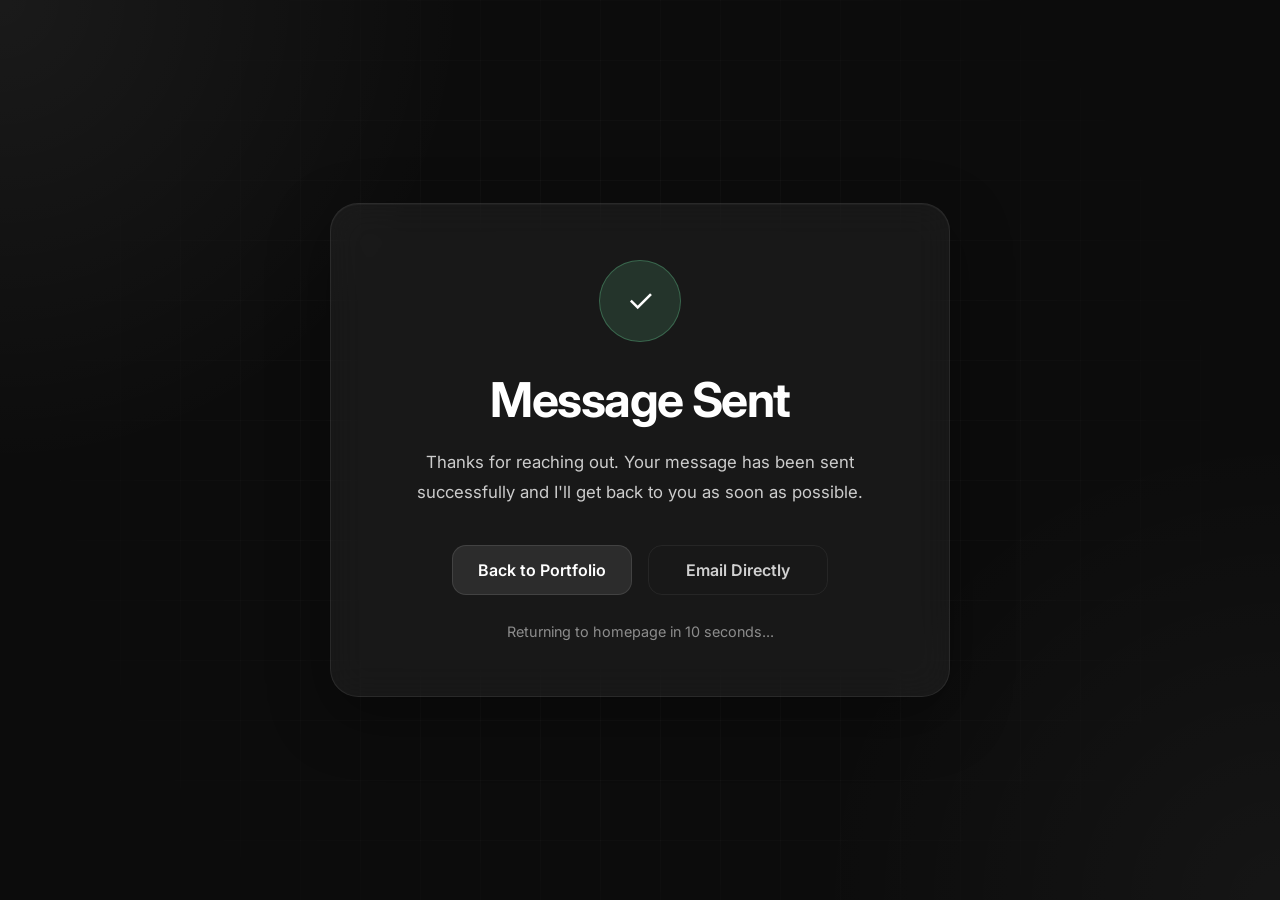
==== commit 1522b41a: "feat: add response redirect page" ====
--- a/response.html
+++ b/response.html
@@ -1,60 +1,251 @@
-<!DOCTYPE HTML>
-<!--
-	Hyperspace by HTML5 UP
-	html5up.net | @ajlkn
-	Free for personal and commercial use under the CCA 3.0 license (html5up.net/license)
--->
-<html>
-	<head>
-		<title>Contact Response</title>
-		<meta charset="utf-8" />
-		<meta name="viewport" content="width=device-width, initial-scale=1, user-scalable=no" />
-		<link rel="stylesheet" href="assets/css/main.css" />
-		<noscript><link rel="stylesheet" href="assets/css/noscript.css" /></noscript>
-	</head>
-	<body class="is-preload">
-
-		<!-- Header -->
-			<header id="header">
-				<!-- <a href="index.html" class="title">Success!</a> -->
-				<nav>
-					<ul>
-						<li><a href="index.html">Home</a></li>
-					</ul>
-				</nav>
-			</header>
-
-		<!-- Wrapper -->
-			<div id="wrapper">
-
-				<!-- Main -->
-					<section id="main" class="wrapper">
-						<div class="inner">
-							<h1 class="major">Thanks!</h1>
-							<p>I will get back to you as soon as possible.</p>
-							<p>If you do not hear from me, please reach out again on <a href="https://www.linkedin.com/in/fredriklarsson87">LinkedIn</a>.</p>
-						</div>
-					</section>
-
-			</div>
-
-		<!-- Footer -->
-			<footer id="footer" class="wrapper alt">
-				<div class="inner">
-					<ul class="menu">
-						<li>&copy; Fredrik Larsson. All rights reserved.</li><li>Design: <a href="http://html5up.net">HTML5 UP</a></li>
-					</ul>
-				</div>
-			</footer>
-
-		<!-- Scripts -->
-			<script src="assets/js/jquery.min.js"></script>
-			<script src="assets/js/jquery.scrollex.min.js"></script>
-			<script src="assets/js/jquery.scrolly.min.js"></script>
-			<script src="assets/js/browser.min.js"></script>
-			<script src="assets/js/breakpoints.min.js"></script>
-			<script src="assets/js/util.js"></script>
-			<script src="assets/js/main.js"></script>
-
-	</body>
-</html>+<!DOCTYPE html>
+<html lang="en">
+<head>
+  <meta charset="UTF-8" />
+  <meta name="viewport" content="width=device-width, initial-scale=1.0" />
+  <title>Message Sent | Fredrik Larsson</title>
+
+  <link rel="preconnect" href="https://fonts.googleapis.com">
+  <link rel="preconnect" href="https://fonts.gstatic.com" crossorigin>
+  <link href="https://fonts.googleapis.com/css2?family=Inter:wght@400;500;600;700&display=swap" rel="stylesheet">
+
+  <style>
+    * {
+      margin: 0;
+      padding: 0;
+      box-sizing: border-box;
+    }
+
+    body {
+      min-height: 100vh;
+      display: flex;
+      align-items: center;
+      justify-content: center;
+
+      font-family: 'Inter', sans-serif;
+
+      background:
+        radial-gradient(circle at top left, rgba(255,255,255,0.06), transparent 30%),
+        radial-gradient(circle at bottom right, rgba(255,255,255,0.04), transparent 30%),
+        #0c0c0c;
+
+      color: white;
+      overflow: hidden;
+      padding: 24px;
+    }
+
+    .background-grid {
+      position: fixed;
+      inset: 0;
+      background-image:
+        linear-gradient(rgba(255,255,255,0.03) 1px, transparent 1px),
+        linear-gradient(90deg, rgba(255,255,255,0.03) 1px, transparent 1px);
+      background-size: 60px 60px;
+      mask-image: radial-gradient(circle at center, black 20%, transparent 85%);
+      pointer-events: none;
+    }
+
+    .response-card {
+      position: relative;
+
+      width: 100%;
+      max-width: 620px;
+
+      padding: 56px 48px;
+
+      border-radius: 28px;
+
+      background: rgba(255,255,255,0.05);
+
+      border: 1px solid rgba(255,255,255,0.08);
+
+      backdrop-filter: blur(18px);
+      -webkit-backdrop-filter: blur(18px);
+
+      box-shadow:
+        0 20px 60px rgba(0,0,0,0.35),
+        inset 0 1px 0 rgba(255,255,255,0.04);
+
+      text-align: center;
+
+      animation: fadeUp 0.7s ease;
+    }
+
+    .success-icon {
+      width: 82px;
+      height: 82px;
+
+      margin: 0 auto 28px;
+
+      border-radius: 50%;
+
+      display: flex;
+      align-items: center;
+      justify-content: center;
+
+      background: rgba(124, 255, 178, 0.12);
+
+      border: 1px solid rgba(124, 255, 178, 0.25);
+
+      font-size: 2rem;
+
+      animation: pulse 2.4s infinite;
+    }
+
+    h1 {
+      font-size: clamp(2rem, 5vw, 3rem);
+      font-weight: 700;
+      margin-bottom: 18px;
+      letter-spacing: -0.03em;
+    }
+
+    p {
+      font-size: 1.05rem;
+      line-height: 1.8;
+      opacity: 0.78;
+      max-width: 500px;
+      margin: 0 auto;
+    }
+
+    .button-group {
+      margin-top: 38px;
+
+      display: flex;
+      align-items: center;
+      justify-content: center;
+      gap: 16px;
+      flex-wrap: wrap;
+    }
+
+    .btn {
+      display: inline-flex;
+      align-items: center;
+      justify-content: center;
+
+      min-width: 180px;
+
+      padding: 14px 22px;
+
+      border-radius: 14px;
+
+      text-decoration: none;
+      color: white;
+      font-weight: 600;
+
+      transition:
+        transform 0.25s ease,
+        background 0.25s ease,
+        border-color 0.25s ease;
+    }
+
+    .btn-primary {
+      background: rgba(255,255,255,0.09);
+      border: 1px solid rgba(255,255,255,0.1);
+    }
+
+    .btn-primary:hover {
+      transform: translateY(-3px);
+      background: rgba(255,255,255,0.14);
+      border-color: rgba(255,255,255,0.18);
+    }
+
+    .btn-secondary {
+      background: transparent;
+      border: 1px solid rgba(255,255,255,0.08);
+      opacity: 0.8;
+    }
+
+    .btn-secondary:hover {
+      transform: translateY(-3px);
+      opacity: 1;
+      border-color: rgba(255,255,255,0.16);
+    }
+
+    .auto-return {
+      margin-top: 28px;
+      font-size: 0.9rem;
+      opacity: 0.5;
+    }
+
+    @keyframes fadeUp {
+      from {
+        opacity: 0;
+        transform: translateY(24px);
+      }
+
+      to {
+        opacity: 1;
+        transform: translateY(0);
+      }
+    }
+
+    @keyframes pulse {
+      0% {
+        transform: scale(1);
+      }
+
+      50% {
+        transform: scale(1.04);
+      }
+
+      100% {
+        transform: scale(1);
+      }
+    }
+
+    @media (max-width: 768px) {
+      .response-card {
+        padding: 42px 28px;
+        border-radius: 22px;
+      }
+
+      .button-group {
+        flex-direction: column;
+      }
+
+      .btn {
+        width: 100%;
+      }
+    }
+  </style>
+</head>
+<body>
+
+  <div class="background-grid"></div>
+
+  <main class="response-card">
+
+    <div class="success-icon">
+      ✓
+    </div>
+
+    <h1>Message Sent</h1>
+
+    <p>
+      Thanks for reaching out. Your message has been sent successfully and I'll get back to you as soon as possible.
+    </p>
+
+    <div class="button-group">
+      <a href="/" class="btn btn-primary">
+        Back to Portfolio
+      </a>
+
+      <a href="mailto:larsson.fredrik1987@gmail.com" class="btn btn-secondary">
+        Email Directly
+      </a>
+    </div>
+
+    <div class="auto-return">
+      Returning to homepage in 10 seconds...
+    </div>
+
+  </main>
+
+  <script>
+    setTimeout(() => {
+      window.location.href = '/';
+    }, 10000);
+  </script>
+
+</body>
+</html>
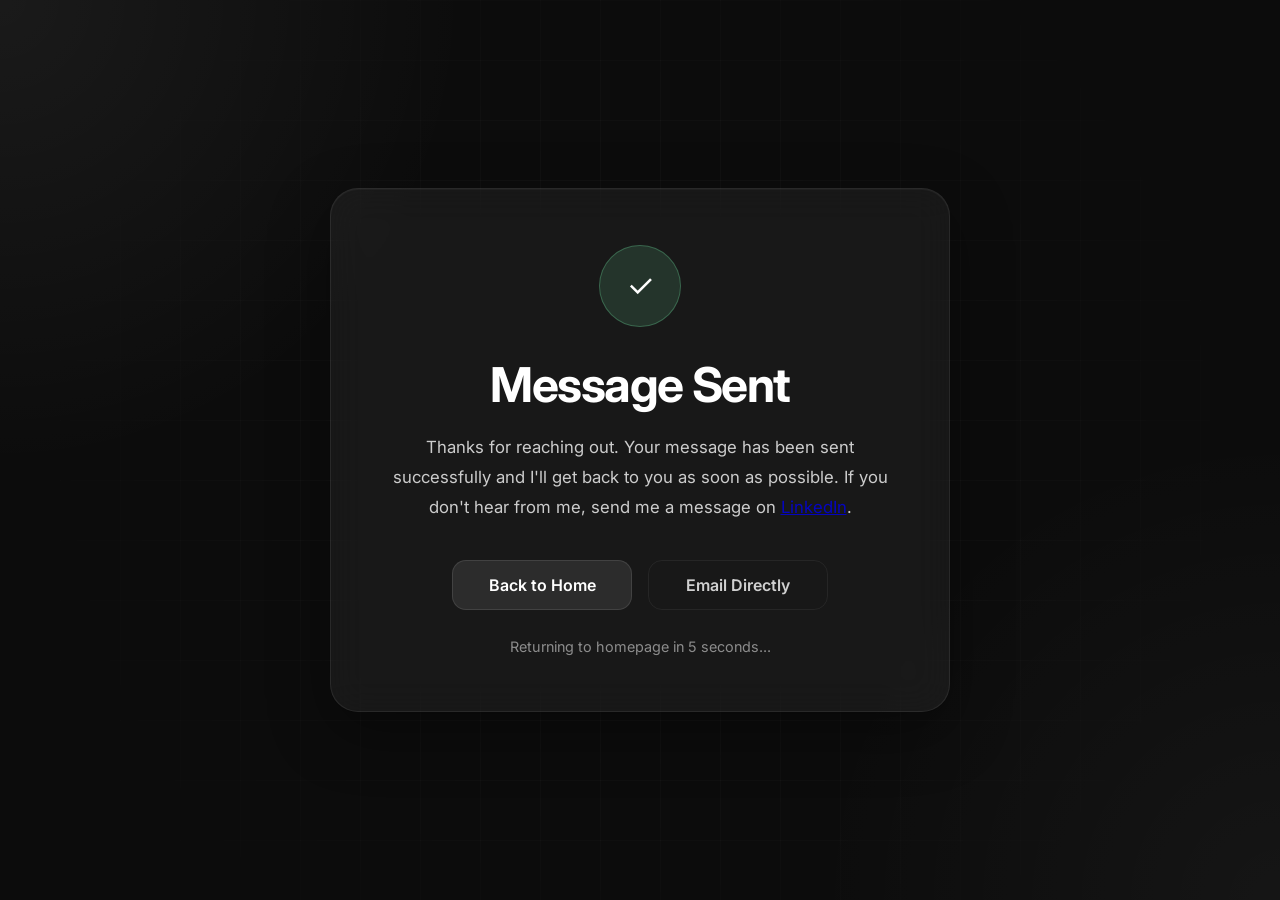
==== commit 85098fda: "feat: text fix" ====
--- a/response.html
+++ b/response.html
@@ -223,11 +223,12 @@
 
     <p>
       Thanks for reaching out. Your message has been sent successfully and I'll get back to you as soon as possible.
+      If you don't hear from me, send me a message on <a href="https://www.linkedin.com/in/fredriklarsson87/">LinkedIn</a>.
     </p>
 
     <div class="button-group">
       <a href="/" class="btn btn-primary">
-        Back to Portfolio
+        Back to Home
       </a>
 
       <a href="mailto:larsson.fredrik1987@gmail.com" class="btn btn-secondary">
@@ -236,7 +237,7 @@
     </div>
 
     <div class="auto-return">
-      Returning to homepage in 10 seconds...
+      Returning to homepage in 5 seconds...
     </div>
 
   </main>
@@ -244,7 +245,7 @@
   <script>
     setTimeout(() => {
       window.location.href = '/';
-    }, 10000);
+    }, 5000);
   </script>
 
 </body>
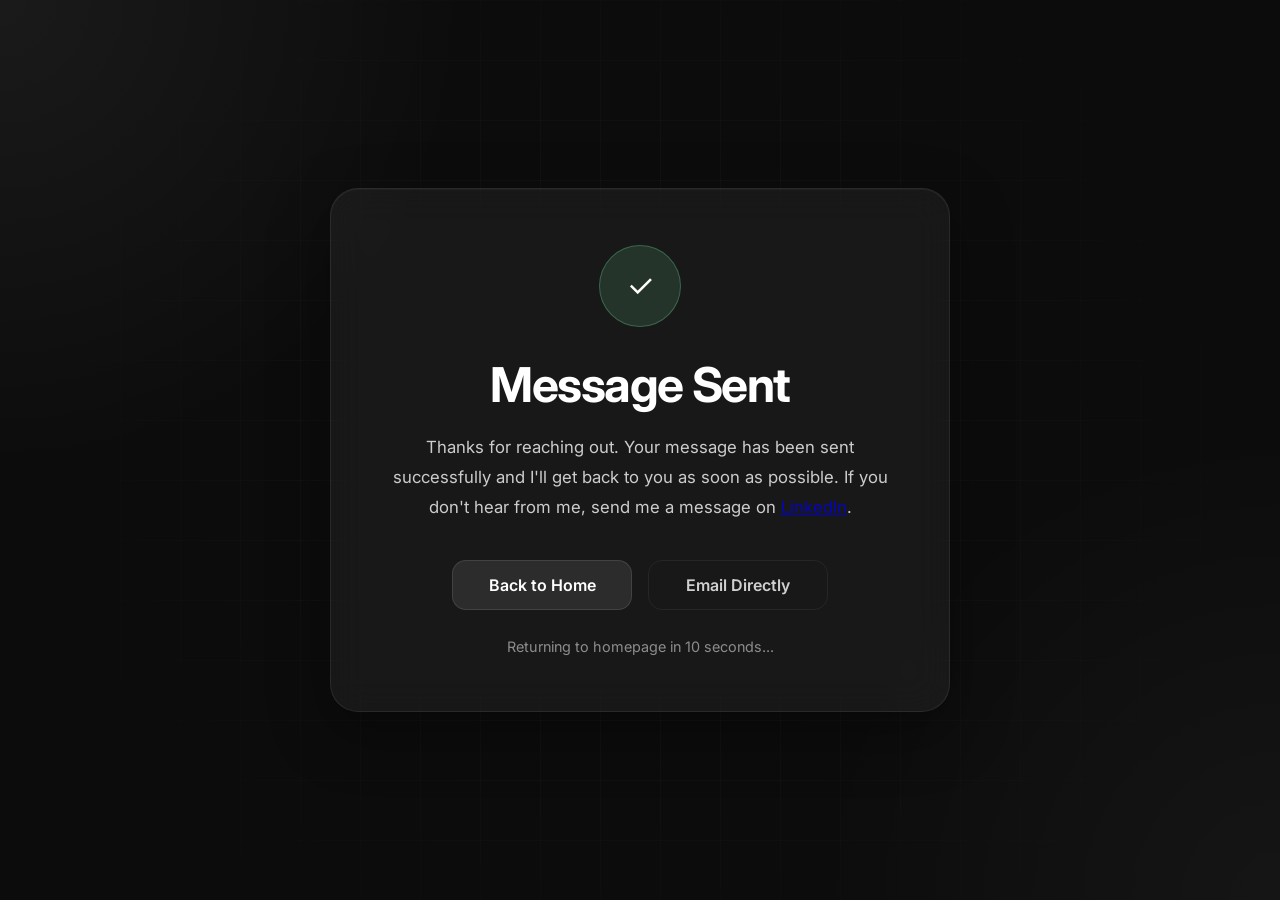
==== commit 8c922458: "fix: text fix" ====
--- a/response.html
+++ b/response.html
@@ -237,7 +237,7 @@
     </div>
 
     <div class="auto-return">
-      Returning to homepage in 5 seconds...
+      Returning to homepage in 10 seconds...
     </div>
 
   </main>
@@ -245,7 +245,7 @@
   <script>
     setTimeout(() => {
       window.location.href = '/';
-    }, 5000);
+    }, 10000);
   </script>
 
 </body>
